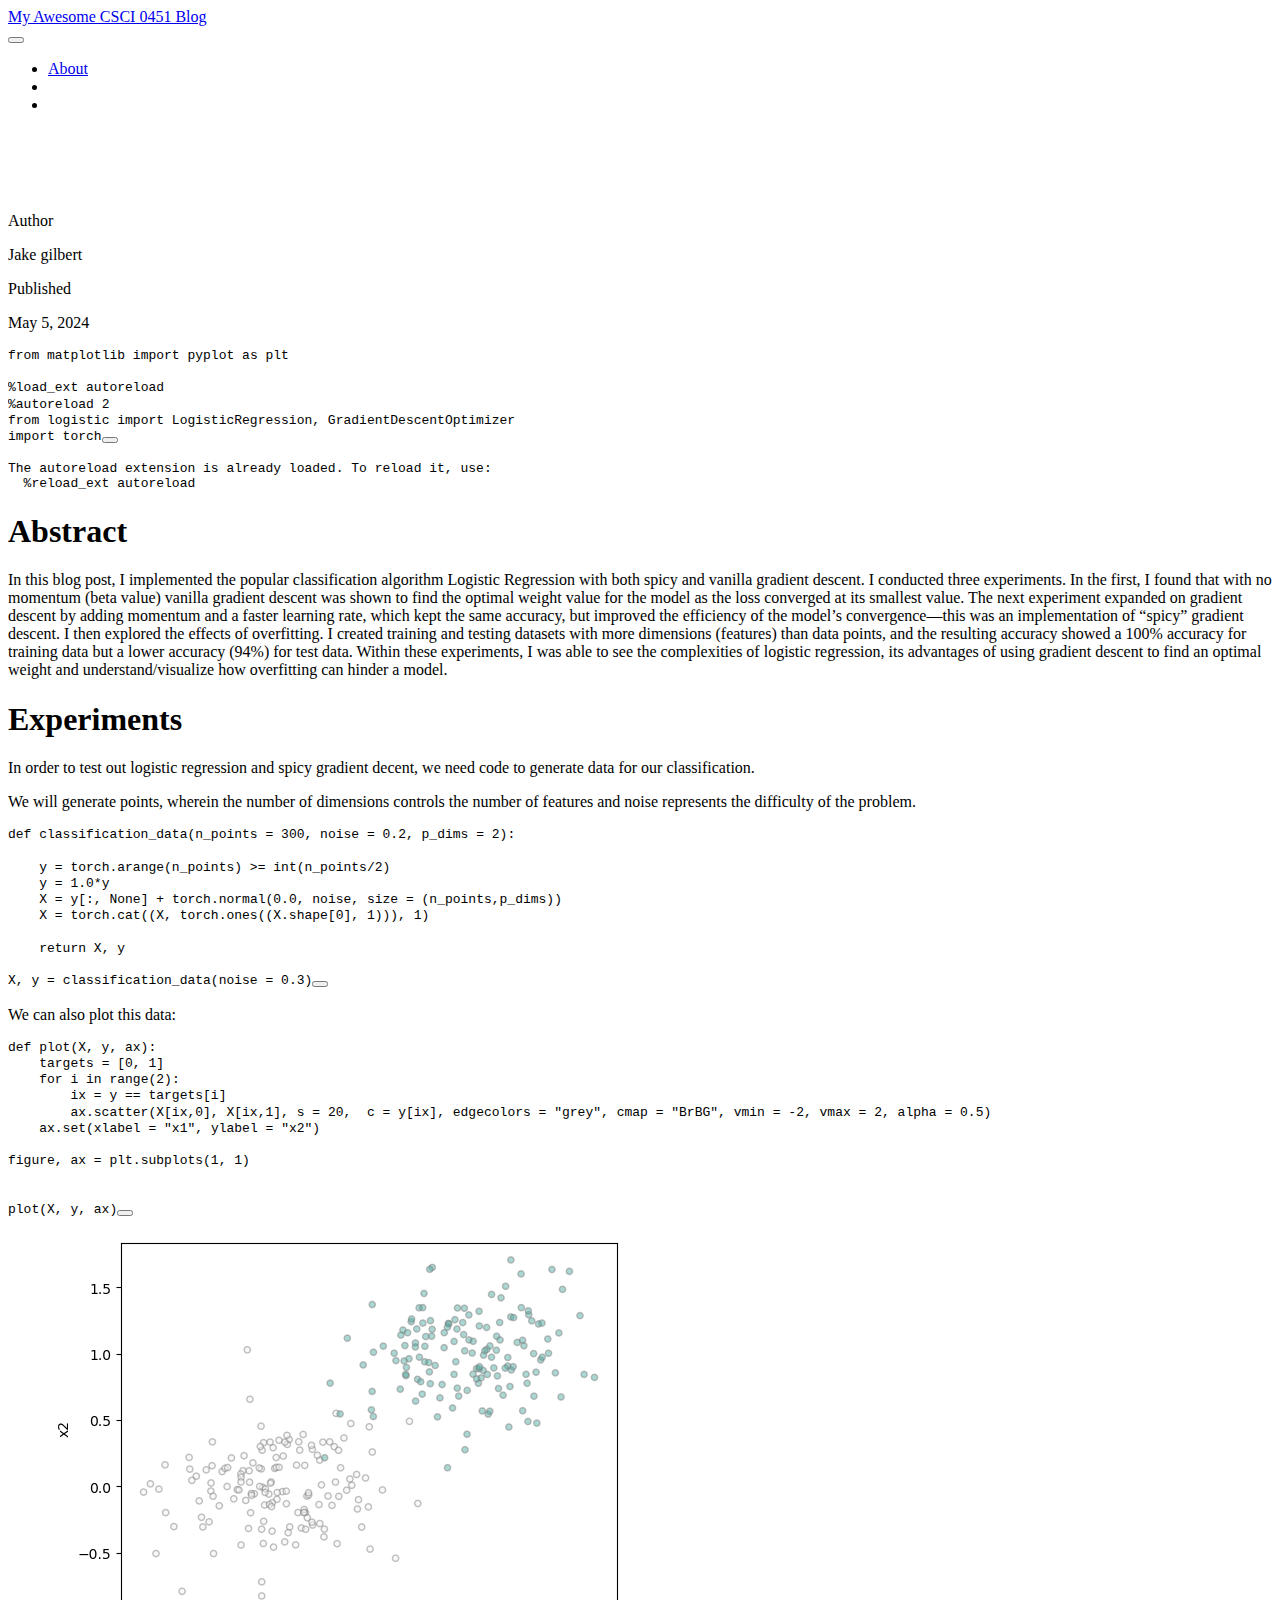
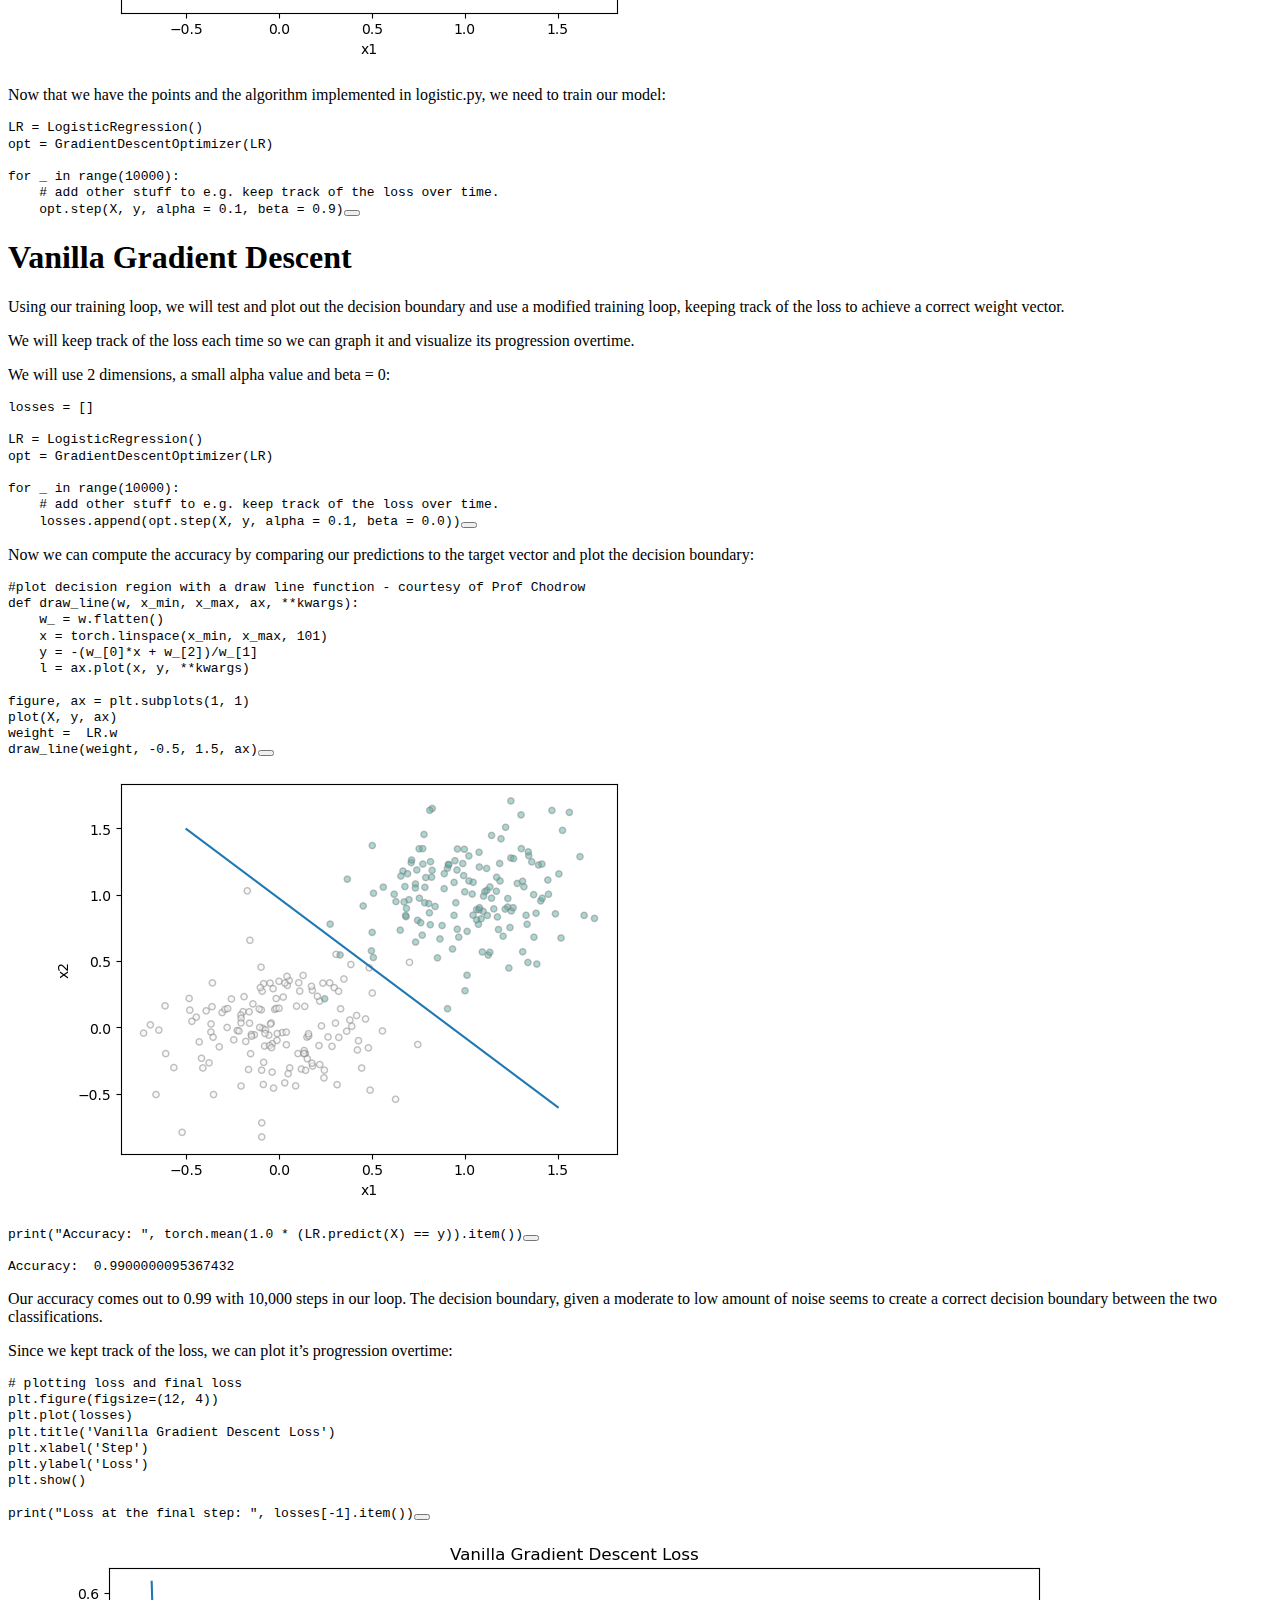
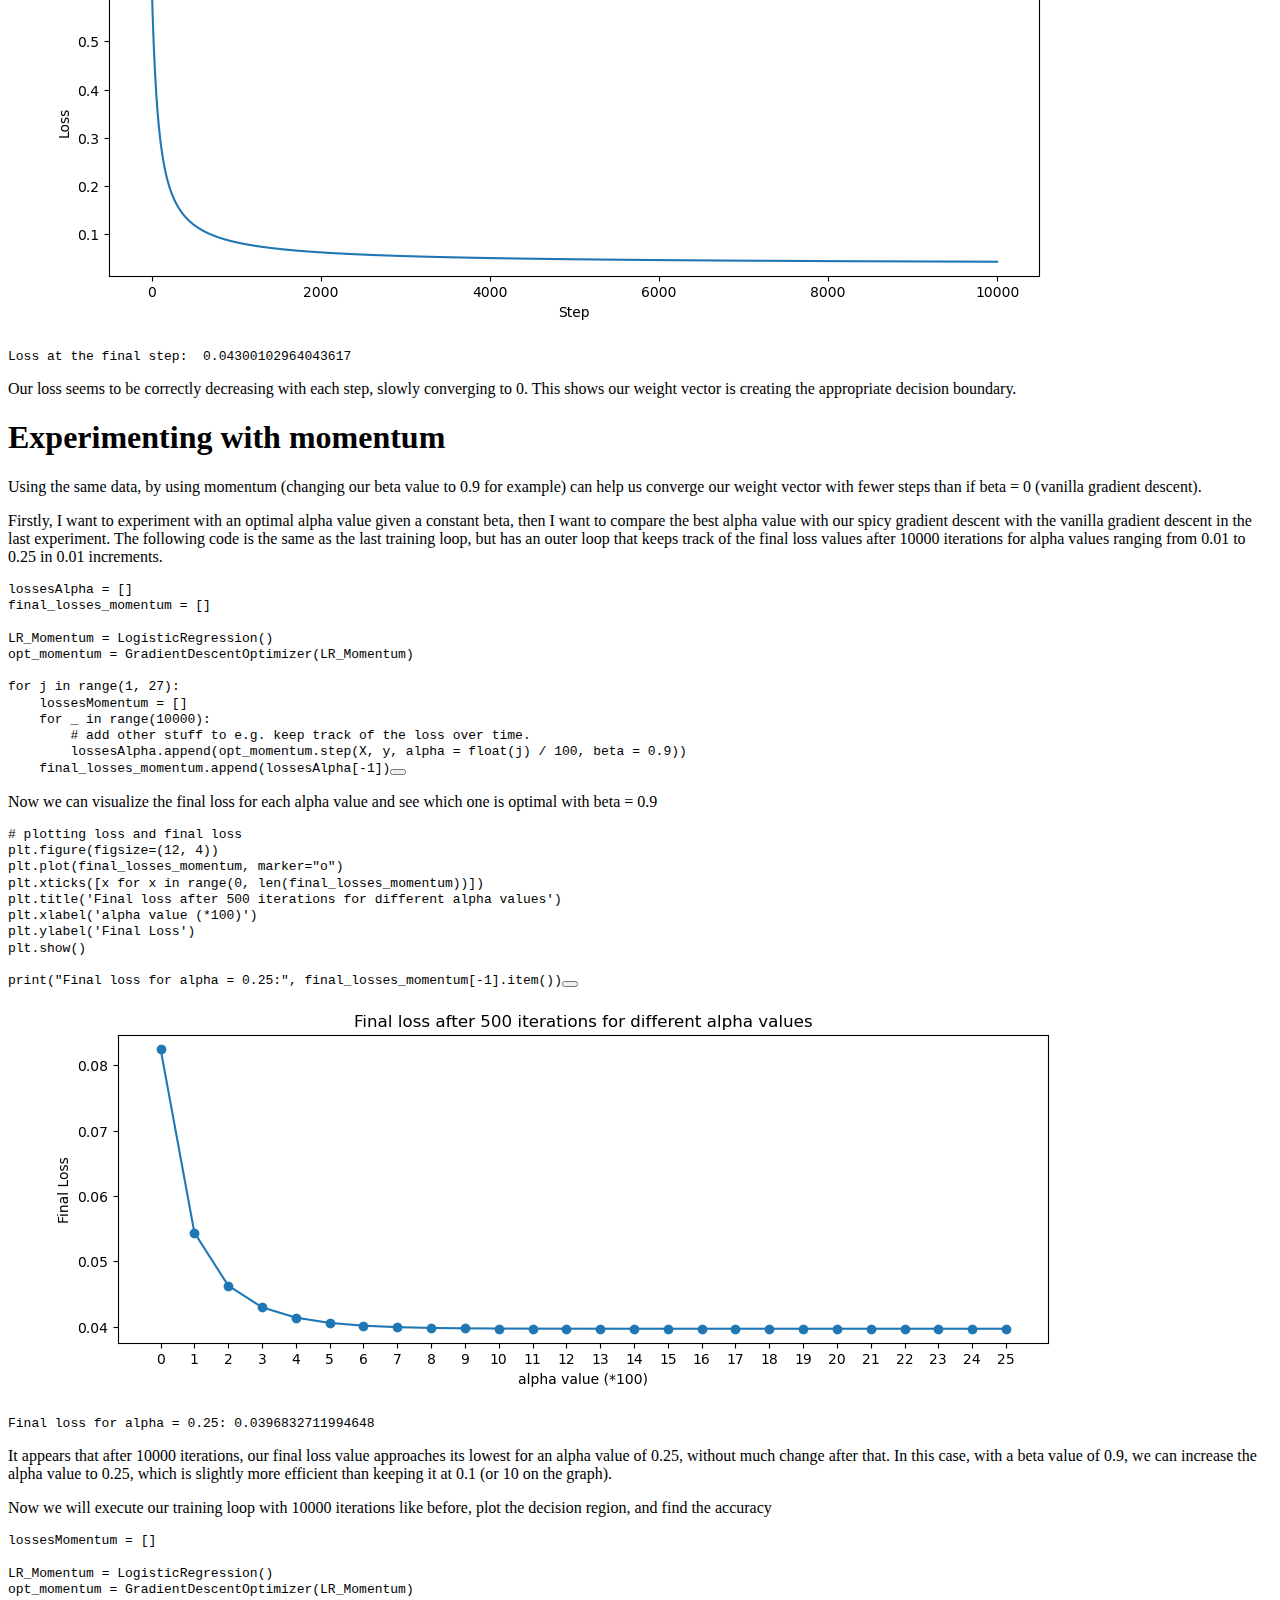
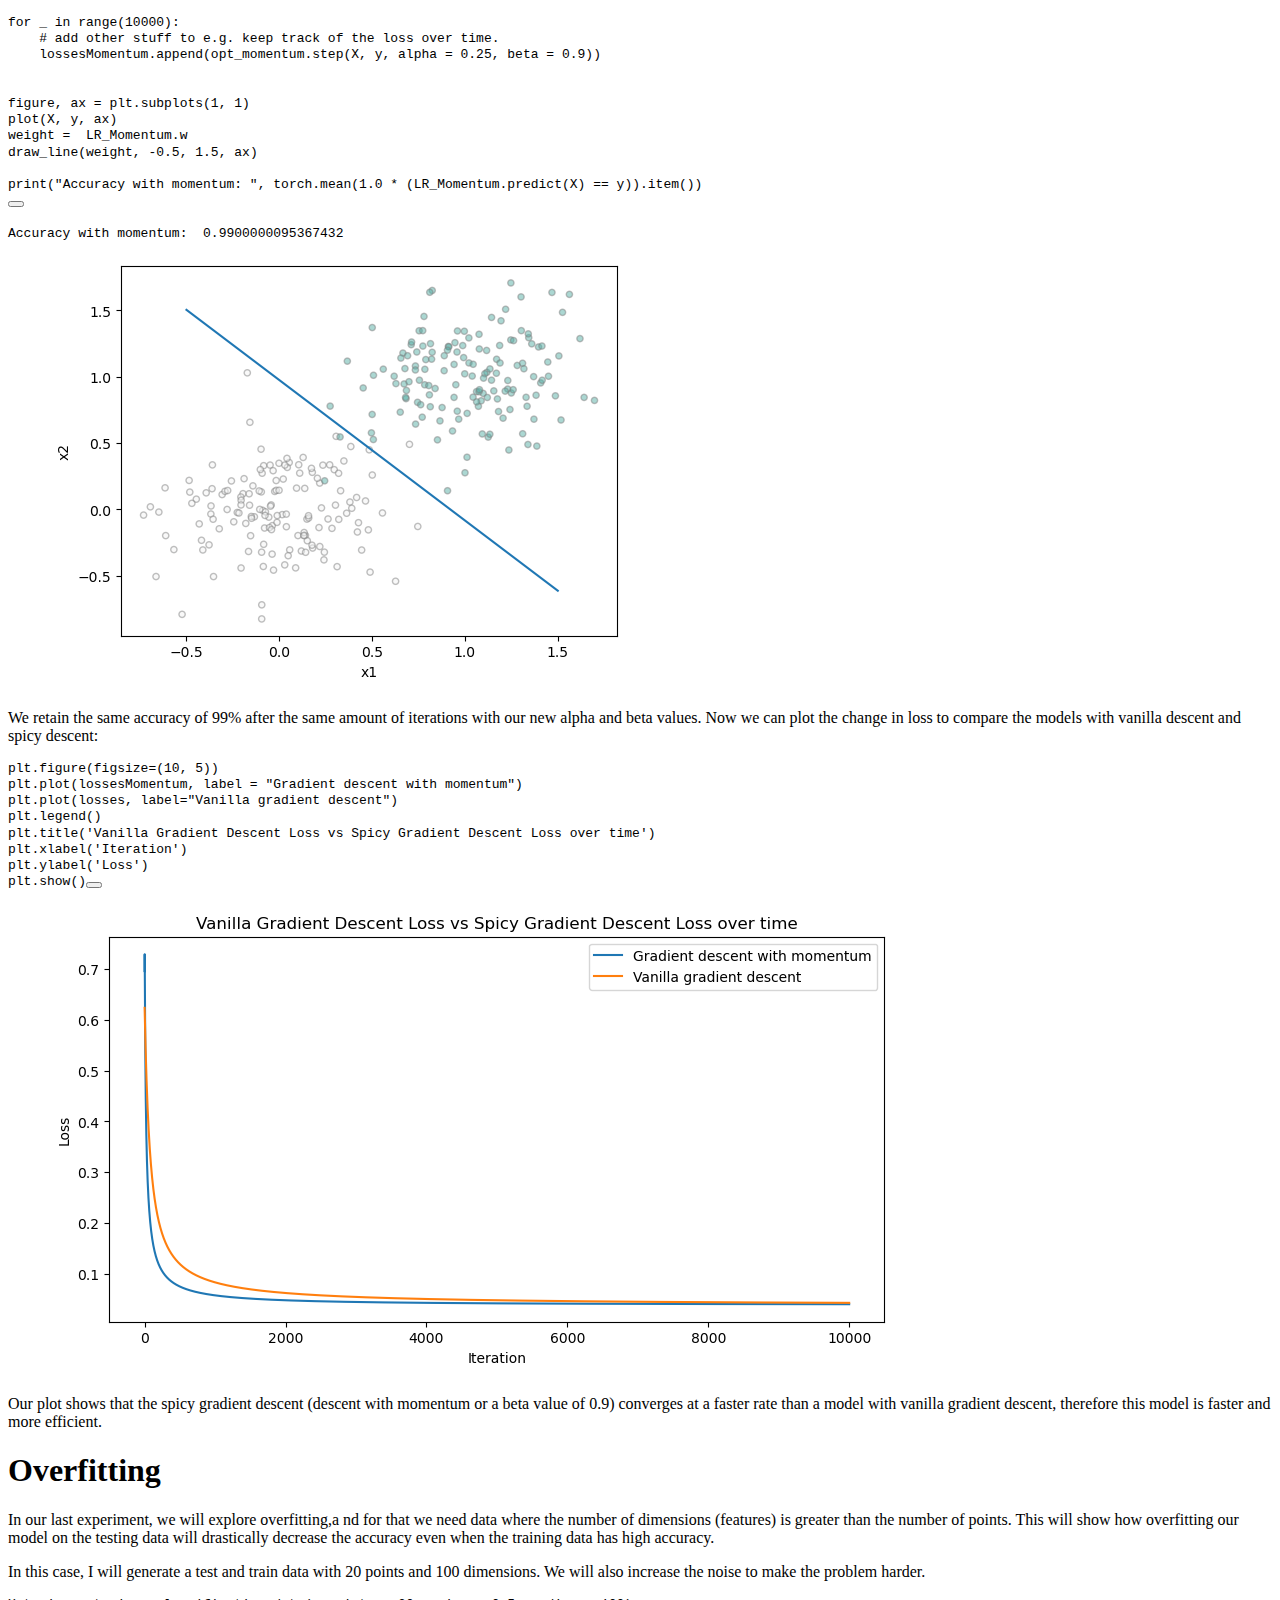
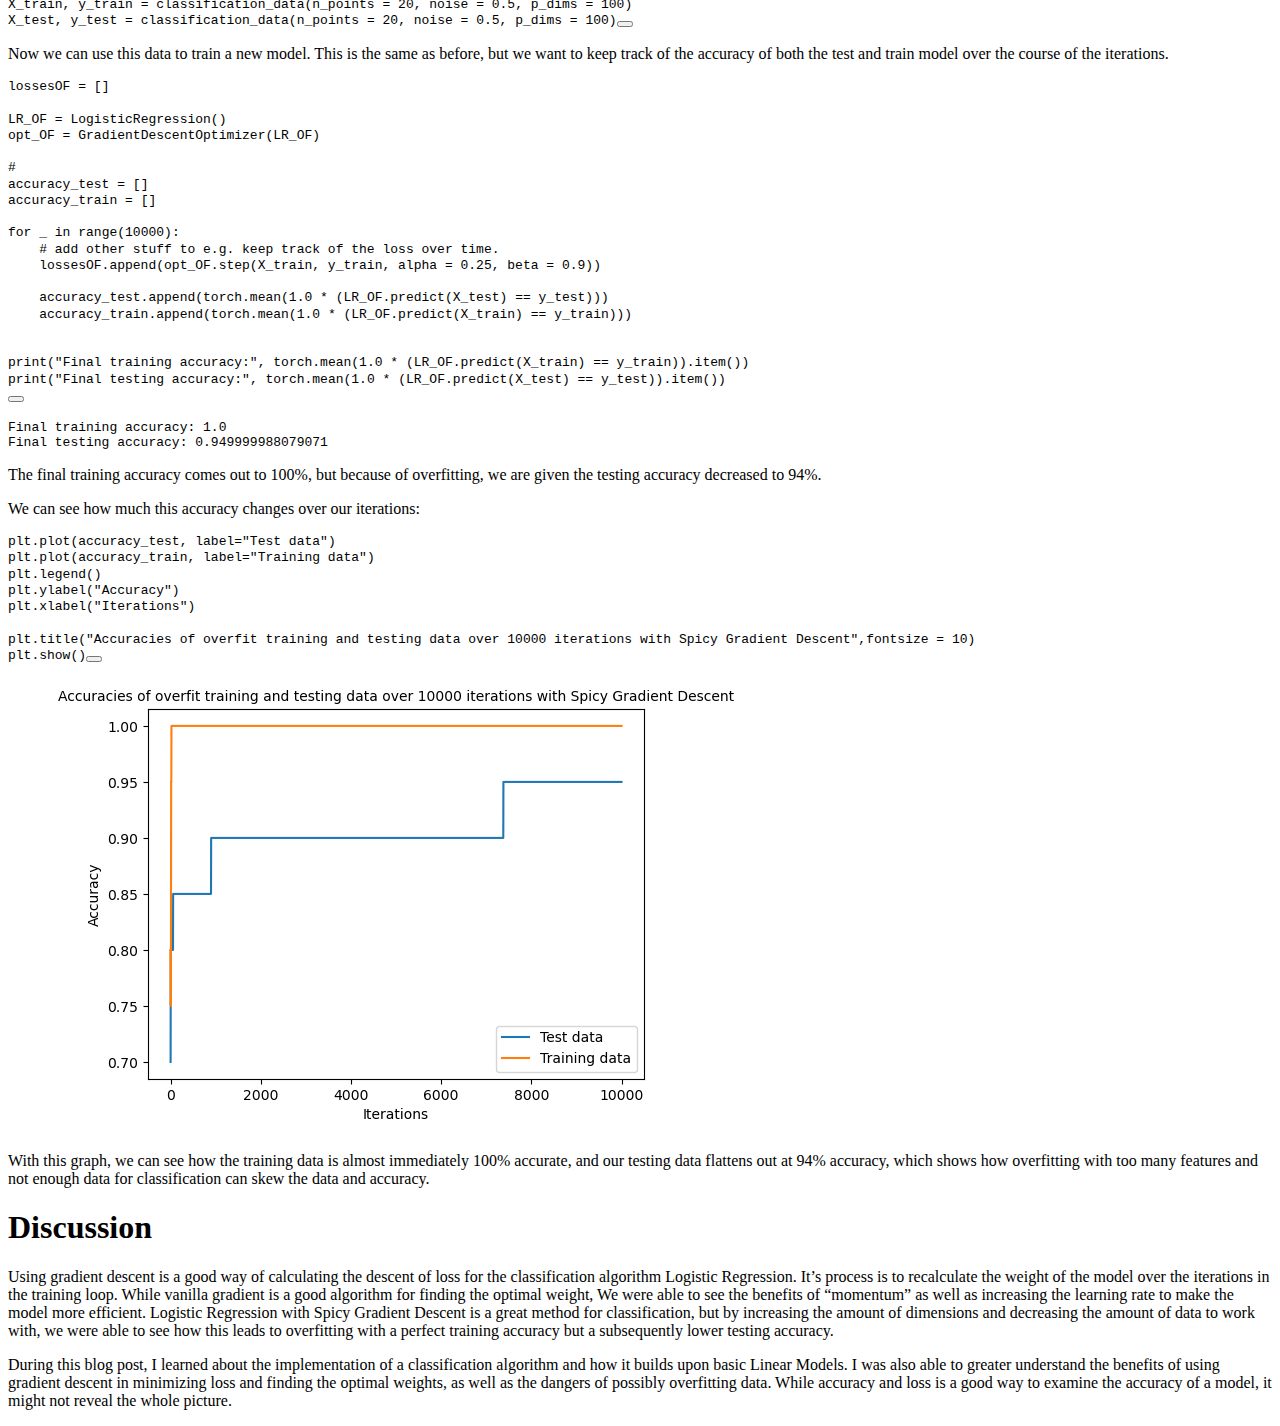
==== docs/posts/logistic-regression/index.html @ 34a38972 "logistic regression 1st submit" ====
<!DOCTYPE html>
<html xmlns="http://www.w3.org/1999/xhtml" lang="en" xml:lang="en"><head>

<meta charset="utf-8">
<meta name="generator" content="quarto-1.4.550">

<meta name="viewport" content="width=device-width, initial-scale=1.0, user-scalable=yes">

<meta name="author" content="Jake gilbert">
<meta name="dcterms.date" content="2024-05-05">
<meta name="description" content="Exploring the Logistic Regression algorithm and gradient descent">

<title>My Awesome CSCI 0451 Blog - Implementing Logistic Regression</title>
<style>
code{white-space: pre-wrap;}
span.smallcaps{font-variant: small-caps;}
div.columns{display: flex; gap: min(4vw, 1.5em);}
div.column{flex: auto; overflow-x: auto;}
div.hanging-indent{margin-left: 1.5em; text-indent: -1.5em;}
ul.task-list{list-style: none;}
ul.task-list li input[type="checkbox"] {
  width: 0.8em;
  margin: 0 0.8em 0.2em -1em; /* quarto-specific, see https://github.com/quarto-dev/quarto-cli/issues/4556 */ 
  vertical-align: middle;
}
/* CSS for syntax highlighting */
pre > code.sourceCode { white-space: pre; position: relative; }
pre > code.sourceCode > span { line-height: 1.25; }
pre > code.sourceCode > span:empty { height: 1.2em; }
.sourceCode { overflow: visible; }
code.sourceCode > span { color: inherit; text-decoration: inherit; }
div.sourceCode { margin: 1em 0; }
pre.sourceCode { margin: 0; }
@media screen {
div.sourceCode { overflow: auto; }
}
@media print {
pre > code.sourceCode { white-space: pre-wrap; }
pre > code.sourceCode > span { text-indent: -5em; padding-left: 5em; }
}
pre.numberSource code
  { counter-reset: source-line 0; }
pre.numberSource code > span
  { position: relative; left: -4em; counter-increment: source-line; }
pre.numberSource code > span > a:first-child::before
  { content: counter(source-line);
    position: relative; left: -1em; text-align: right; vertical-align: baseline;
    border: none; display: inline-block;
    -webkit-touch-callout: none; -webkit-user-select: none;
    -khtml-user-select: none; -moz-user-select: none;
    -ms-user-select: none; user-select: none;
    padding: 0 4px; width: 4em;
  }
pre.numberSource { margin-left: 3em;  padding-left: 4px; }
div.sourceCode
  {   }
@media screen {
pre > code.sourceCode > span > a:first-child::before { text-decoration: underline; }
}
</style>


<script src="../../site_libs/quarto-nav/quarto-nav.js"></script>
<script src="../../site_libs/quarto-nav/headroom.min.js"></script>
<script src="../../site_libs/clipboard/clipboard.min.js"></script>
<script src="../../site_libs/quarto-search/autocomplete.umd.js"></script>
<script src="../../site_libs/quarto-search/fuse.min.js"></script>
<script src="../../site_libs/quarto-search/quarto-search.js"></script>
<meta name="quarto:offset" content="../../">
<script src="../../site_libs/quarto-html/quarto.js"></script>
<script src="../../site_libs/quarto-html/popper.min.js"></script>
<script src="../../site_libs/quarto-html/tippy.umd.min.js"></script>
<script src="../../site_libs/quarto-html/anchor.min.js"></script>
<link href="../../site_libs/quarto-html/tippy.css" rel="stylesheet">
<link href="../../site_libs/quarto-html/quarto-syntax-highlighting.css" rel="stylesheet" id="quarto-text-highlighting-styles">
<script src="../../site_libs/bootstrap/bootstrap.min.js"></script>
<link href="../../site_libs/bootstrap/bootstrap-icons.css" rel="stylesheet">
<link href="../../site_libs/bootstrap/bootstrap.min.css" rel="stylesheet" id="quarto-bootstrap" data-mode="light">
<script id="quarto-search-options" type="application/json">{
  "location": "navbar",
  "copy-button": false,
  "collapse-after": 3,
  "panel-placement": "end",
  "type": "overlay",
  "limit": 50,
  "keyboard-shortcut": [
    "f",
    "/",
    "s"
  ],
  "show-item-context": false,
  "language": {
    "search-no-results-text": "No results",
    "search-matching-documents-text": "matching documents",
    "search-copy-link-title": "Copy link to search",
    "search-hide-matches-text": "Hide additional matches",
    "search-more-match-text": "more match in this document",
    "search-more-matches-text": "more matches in this document",
    "search-clear-button-title": "Clear",
    "search-text-placeholder": "",
    "search-detached-cancel-button-title": "Cancel",
    "search-submit-button-title": "Submit",
    "search-label": "Search"
  }
}</script>
<style>

      .quarto-title-block .quarto-title-banner h1,
      .quarto-title-block .quarto-title-banner h2,
      .quarto-title-block .quarto-title-banner h3,
      .quarto-title-block .quarto-title-banner h4,
      .quarto-title-block .quarto-title-banner h5,
      .quarto-title-block .quarto-title-banner h6
      {
        color: white;
      }

      .quarto-title-block .quarto-title-banner {
        color: white;
background-image: url(../../img/landscape.png);
background-size: cover;
      }
</style>


<link rel="stylesheet" href="../../styles.css">
</head>

<body class="nav-fixed fullcontent">

<div id="quarto-search-results"></div>
  <header id="quarto-header" class="headroom fixed-top quarto-banner">
    <nav class="navbar navbar-expand-lg " data-bs-theme="dark">
      <div class="navbar-container container-fluid">
      <div class="navbar-brand-container mx-auto">
    <a class="navbar-brand" href="../../index.html">
    <span class="navbar-title">My Awesome CSCI 0451 Blog</span>
    </a>
  </div>
            <div id="quarto-search" class="" title="Search"></div>
          <button class="navbar-toggler" type="button" data-bs-toggle="collapse" data-bs-target="#navbarCollapse" aria-controls="navbarCollapse" aria-expanded="false" aria-label="Toggle navigation" onclick="if (window.quartoToggleHeadroom) { window.quartoToggleHeadroom(); }">
  <span class="navbar-toggler-icon"></span>
</button>
          <div class="collapse navbar-collapse" id="navbarCollapse">
            <ul class="navbar-nav navbar-nav-scroll ms-auto">
  <li class="nav-item">
    <a class="nav-link" href="../../about.html"> 
<span class="menu-text">About</span></a>
  </li>  
  <li class="nav-item compact">
    <a class="nav-link" href="https://github.com/"> <i class="bi bi-github" role="img">
</i> 
<span class="menu-text"></span></a>
  </li>  
  <li class="nav-item compact">
    <a class="nav-link" href="https://twitter.com"> <i class="bi bi-twitter" role="img">
</i> 
<span class="menu-text"></span></a>
  </li>  
</ul>
          </div> <!-- /navcollapse -->
          <div class="quarto-navbar-tools">
</div>
      </div> <!-- /container-fluid -->
    </nav>
</header>
<!-- content -->
<header id="title-block-header" class="quarto-title-block default page-columns page-full">
  <div class="quarto-title-banner page-columns page-full">
    <div class="quarto-title column-body">
      <h1 class="title">Implementing Logistic Regression</h1>
                  <div>
        <div class="description">
          Exploring the Logistic Regression algorithm and gradient descent
        </div>
      </div>
                </div>
  </div>
    
  
  <div class="quarto-title-meta">

      <div>
      <div class="quarto-title-meta-heading">Author</div>
      <div class="quarto-title-meta-contents">
               <p>Jake gilbert </p>
            </div>
    </div>
      
      <div>
      <div class="quarto-title-meta-heading">Published</div>
      <div class="quarto-title-meta-contents">
        <p class="date">May 5, 2024</p>
      </div>
    </div>
    
      
    </div>
    
  
  </header><div id="quarto-content" class="quarto-container page-columns page-rows-contents page-layout-article page-navbar">
<!-- sidebar -->
<!-- margin-sidebar -->
    
<!-- main -->
<main class="content quarto-banner-title-block" id="quarto-document-content">





<div id="cell-1" class="cell" data-execution_count="56">
<div class="sourceCode cell-code" id="cb1"><pre class="sourceCode python code-with-copy"><code class="sourceCode python"><span id="cb1-1"><a href="#cb1-1" aria-hidden="true" tabindex="-1"></a><span class="im">from</span> matplotlib <span class="im">import</span> pyplot <span class="im">as</span> plt</span>
<span id="cb1-2"><a href="#cb1-2" aria-hidden="true" tabindex="-1"></a></span>
<span id="cb1-3"><a href="#cb1-3" aria-hidden="true" tabindex="-1"></a><span class="op">%</span>load_ext autoreload</span>
<span id="cb1-4"><a href="#cb1-4" aria-hidden="true" tabindex="-1"></a><span class="op">%</span>autoreload <span class="dv">2</span></span>
<span id="cb1-5"><a href="#cb1-5" aria-hidden="true" tabindex="-1"></a><span class="im">from</span> logistic <span class="im">import</span> LogisticRegression, GradientDescentOptimizer</span>
<span id="cb1-6"><a href="#cb1-6" aria-hidden="true" tabindex="-1"></a><span class="im">import</span> torch</span></code><button title="Copy to Clipboard" class="code-copy-button"><i class="bi"></i></button></pre></div>
<div class="cell-output cell-output-stdout">
<pre><code>The autoreload extension is already loaded. To reload it, use:
  %reload_ext autoreload</code></pre>
</div>
</div>
<section id="abstract" class="level1">
<h1>Abstract</h1>
<p>In this blog post, I implemented the popular classification algorithm Logistic Regression with both spicy and vanilla gradient descent. I conducted three experiments. In the first, I found that with no momentum (beta value) vanilla gradient descent was shown to find the optimal weight value for the model as the loss converged at its smallest value. The next experiment expanded on gradient descent by adding momentum and a faster learning rate, which kept the same accuracy, but improved the efficiency of the model’s convergence—this was an implementation of “spicy” gradient descent. I then explored the effects of overfitting. I created training and testing datasets with more dimensions (features) than data points, and the resulting accuracy showed a 100% accuracy for training data but a lower accuracy (94%) for test data. Within these experiments, I was able to see the complexities of logistic regression, its advantages of using gradient descent to find an optimal weight and understand/visualize how overfitting can hinder a model.</p>
</section>
<section id="experiments" class="level1">
<h1>Experiments</h1>
<p>In order to test out logistic regression and spicy gradient decent, we need code to generate data for our classification.</p>
<p>We will generate points, wherein the number of dimensions controls the number of features and noise represents the difficulty of the problem.</p>
<div id="cell-4" class="cell" data-execution_count="57">
<div class="sourceCode cell-code" id="cb3"><pre class="sourceCode python code-with-copy"><code class="sourceCode python"><span id="cb3-1"><a href="#cb3-1" aria-hidden="true" tabindex="-1"></a><span class="kw">def</span> classification_data(n_points <span class="op">=</span> <span class="dv">300</span>, noise <span class="op">=</span> <span class="fl">0.2</span>, p_dims <span class="op">=</span> <span class="dv">2</span>):</span>
<span id="cb3-2"><a href="#cb3-2" aria-hidden="true" tabindex="-1"></a>    </span>
<span id="cb3-3"><a href="#cb3-3" aria-hidden="true" tabindex="-1"></a>    y <span class="op">=</span> torch.arange(n_points) <span class="op">&gt;=</span> <span class="bu">int</span>(n_points<span class="op">/</span><span class="dv">2</span>)</span>
<span id="cb3-4"><a href="#cb3-4" aria-hidden="true" tabindex="-1"></a>    y <span class="op">=</span> <span class="fl">1.0</span><span class="op">*</span>y</span>
<span id="cb3-5"><a href="#cb3-5" aria-hidden="true" tabindex="-1"></a>    X <span class="op">=</span> y[:, <span class="va">None</span>] <span class="op">+</span> torch.normal(<span class="fl">0.0</span>, noise, size <span class="op">=</span> (n_points,p_dims))</span>
<span id="cb3-6"><a href="#cb3-6" aria-hidden="true" tabindex="-1"></a>    X <span class="op">=</span> torch.cat((X, torch.ones((X.shape[<span class="dv">0</span>], <span class="dv">1</span>))), <span class="dv">1</span>)</span>
<span id="cb3-7"><a href="#cb3-7" aria-hidden="true" tabindex="-1"></a>    </span>
<span id="cb3-8"><a href="#cb3-8" aria-hidden="true" tabindex="-1"></a>    <span class="cf">return</span> X, y</span>
<span id="cb3-9"><a href="#cb3-9" aria-hidden="true" tabindex="-1"></a></span>
<span id="cb3-10"><a href="#cb3-10" aria-hidden="true" tabindex="-1"></a>X, y <span class="op">=</span> classification_data(noise <span class="op">=</span> <span class="fl">0.3</span>)</span></code><button title="Copy to Clipboard" class="code-copy-button"><i class="bi"></i></button></pre></div>
</div>
<p>We can also plot this data:</p>
<div id="cell-6" class="cell" data-execution_count="58">
<div class="sourceCode cell-code" id="cb4"><pre class="sourceCode python code-with-copy"><code class="sourceCode python"><span id="cb4-1"><a href="#cb4-1" aria-hidden="true" tabindex="-1"></a><span class="kw">def</span> plot(X, y, ax):</span>
<span id="cb4-2"><a href="#cb4-2" aria-hidden="true" tabindex="-1"></a>    targets <span class="op">=</span> [<span class="dv">0</span>, <span class="dv">1</span>]</span>
<span id="cb4-3"><a href="#cb4-3" aria-hidden="true" tabindex="-1"></a>    <span class="cf">for</span> i <span class="kw">in</span> <span class="bu">range</span>(<span class="dv">2</span>):</span>
<span id="cb4-4"><a href="#cb4-4" aria-hidden="true" tabindex="-1"></a>        ix <span class="op">=</span> y <span class="op">==</span> targets[i]</span>
<span id="cb4-5"><a href="#cb4-5" aria-hidden="true" tabindex="-1"></a>        ax.scatter(X[ix,<span class="dv">0</span>], X[ix,<span class="dv">1</span>], s <span class="op">=</span> <span class="dv">20</span>,  c <span class="op">=</span> y[ix], edgecolors <span class="op">=</span> <span class="st">"grey"</span>, cmap <span class="op">=</span> <span class="st">"BrBG"</span>, vmin <span class="op">=</span> <span class="op">-</span><span class="dv">2</span>, vmax <span class="op">=</span> <span class="dv">2</span>, alpha <span class="op">=</span> <span class="fl">0.5</span>)</span>
<span id="cb4-6"><a href="#cb4-6" aria-hidden="true" tabindex="-1"></a>    ax.<span class="bu">set</span>(xlabel <span class="op">=</span> <span class="st">"x1"</span>, ylabel <span class="op">=</span> <span class="st">"x2"</span>)</span>
<span id="cb4-7"><a href="#cb4-7" aria-hidden="true" tabindex="-1"></a></span>
<span id="cb4-8"><a href="#cb4-8" aria-hidden="true" tabindex="-1"></a>figure, ax <span class="op">=</span> plt.subplots(<span class="dv">1</span>, <span class="dv">1</span>)</span>
<span id="cb4-9"><a href="#cb4-9" aria-hidden="true" tabindex="-1"></a></span>
<span id="cb4-10"><a href="#cb4-10" aria-hidden="true" tabindex="-1"></a></span>
<span id="cb4-11"><a href="#cb4-11" aria-hidden="true" tabindex="-1"></a>plot(X, y, ax)</span></code><button title="Copy to Clipboard" class="code-copy-button"><i class="bi"></i></button></pre></div>
<div class="cell-output cell-output-display">
<div>
<figure class="figure">
<p><img src="index_files/figure-html/cell-4-output-1.png" class="img-fluid figure-img"></p>
</figure>
</div>
</div>
</div>
<p>Now that we have the points and the algorithm implemented in logistic.py, we need to train our model:</p>
<div id="cell-8" class="cell" data-execution_count="59">
<div class="sourceCode cell-code" id="cb5"><pre class="sourceCode python code-with-copy"><code class="sourceCode python"><span id="cb5-1"><a href="#cb5-1" aria-hidden="true" tabindex="-1"></a>LR <span class="op">=</span> LogisticRegression() </span>
<span id="cb5-2"><a href="#cb5-2" aria-hidden="true" tabindex="-1"></a>opt <span class="op">=</span> GradientDescentOptimizer(LR)</span>
<span id="cb5-3"><a href="#cb5-3" aria-hidden="true" tabindex="-1"></a></span>
<span id="cb5-4"><a href="#cb5-4" aria-hidden="true" tabindex="-1"></a><span class="cf">for</span> _ <span class="kw">in</span> <span class="bu">range</span>(<span class="dv">10000</span>):</span>
<span id="cb5-5"><a href="#cb5-5" aria-hidden="true" tabindex="-1"></a>    <span class="co"># add other stuff to e.g. keep track of the loss over time. </span></span>
<span id="cb5-6"><a href="#cb5-6" aria-hidden="true" tabindex="-1"></a>    opt.step(X, y, alpha <span class="op">=</span> <span class="fl">0.1</span>, beta <span class="op">=</span> <span class="fl">0.9</span>)</span></code><button title="Copy to Clipboard" class="code-copy-button"><i class="bi"></i></button></pre></div>
</div>
</section>
<section id="vanilla-gradient-descent" class="level1">
<h1>Vanilla Gradient Descent</h1>
<p>Using our training loop, we will test and plot out the decision boundary and use a modified training loop, keeping track of the loss to achieve a correct weight vector.</p>
<p>We will keep track of the loss each time so we can graph it and visualize its progression overtime.</p>
<p>We will use 2 dimensions, a small alpha value and beta = 0:</p>
<div id="cell-10" class="cell" data-execution_count="60">
<div class="sourceCode cell-code" id="cb6"><pre class="sourceCode python code-with-copy"><code class="sourceCode python"><span id="cb6-1"><a href="#cb6-1" aria-hidden="true" tabindex="-1"></a>losses <span class="op">=</span> []</span>
<span id="cb6-2"><a href="#cb6-2" aria-hidden="true" tabindex="-1"></a></span>
<span id="cb6-3"><a href="#cb6-3" aria-hidden="true" tabindex="-1"></a>LR <span class="op">=</span> LogisticRegression() </span>
<span id="cb6-4"><a href="#cb6-4" aria-hidden="true" tabindex="-1"></a>opt <span class="op">=</span> GradientDescentOptimizer(LR)</span>
<span id="cb6-5"><a href="#cb6-5" aria-hidden="true" tabindex="-1"></a></span>
<span id="cb6-6"><a href="#cb6-6" aria-hidden="true" tabindex="-1"></a><span class="cf">for</span> _ <span class="kw">in</span> <span class="bu">range</span>(<span class="dv">10000</span>):</span>
<span id="cb6-7"><a href="#cb6-7" aria-hidden="true" tabindex="-1"></a>    <span class="co"># add other stuff to e.g. keep track of the loss over time. </span></span>
<span id="cb6-8"><a href="#cb6-8" aria-hidden="true" tabindex="-1"></a>    losses.append(opt.step(X, y, alpha <span class="op">=</span> <span class="fl">0.1</span>, beta <span class="op">=</span> <span class="fl">0.0</span>))</span></code><button title="Copy to Clipboard" class="code-copy-button"><i class="bi"></i></button></pre></div>
</div>
<p>Now we can compute the accuracy by comparing our predictions to the target vector and plot the decision boundary:</p>
<div id="cell-12" class="cell" data-execution_count="61">
<div class="sourceCode cell-code" id="cb7"><pre class="sourceCode python code-with-copy"><code class="sourceCode python"><span id="cb7-1"><a href="#cb7-1" aria-hidden="true" tabindex="-1"></a><span class="co">#plot decision region with a draw line function - courtesy of Prof Chodrow</span></span>
<span id="cb7-2"><a href="#cb7-2" aria-hidden="true" tabindex="-1"></a><span class="kw">def</span> draw_line(w, x_min, x_max, ax, <span class="op">**</span>kwargs):</span>
<span id="cb7-3"><a href="#cb7-3" aria-hidden="true" tabindex="-1"></a>    w_ <span class="op">=</span> w.flatten()</span>
<span id="cb7-4"><a href="#cb7-4" aria-hidden="true" tabindex="-1"></a>    x <span class="op">=</span> torch.linspace(x_min, x_max, <span class="dv">101</span>)</span>
<span id="cb7-5"><a href="#cb7-5" aria-hidden="true" tabindex="-1"></a>    y <span class="op">=</span> <span class="op">-</span>(w_[<span class="dv">0</span>]<span class="op">*</span>x <span class="op">+</span> w_[<span class="dv">2</span>])<span class="op">/</span>w_[<span class="dv">1</span>]</span>
<span id="cb7-6"><a href="#cb7-6" aria-hidden="true" tabindex="-1"></a>    l <span class="op">=</span> ax.plot(x, y, <span class="op">**</span>kwargs)</span>
<span id="cb7-7"><a href="#cb7-7" aria-hidden="true" tabindex="-1"></a></span>
<span id="cb7-8"><a href="#cb7-8" aria-hidden="true" tabindex="-1"></a>figure, ax <span class="op">=</span> plt.subplots(<span class="dv">1</span>, <span class="dv">1</span>)</span>
<span id="cb7-9"><a href="#cb7-9" aria-hidden="true" tabindex="-1"></a>plot(X, y, ax)</span>
<span id="cb7-10"><a href="#cb7-10" aria-hidden="true" tabindex="-1"></a>weight <span class="op">=</span>  LR.w</span>
<span id="cb7-11"><a href="#cb7-11" aria-hidden="true" tabindex="-1"></a>draw_line(weight, <span class="op">-</span><span class="fl">0.5</span>, <span class="fl">1.5</span>, ax)</span></code><button title="Copy to Clipboard" class="code-copy-button"><i class="bi"></i></button></pre></div>
<div class="cell-output cell-output-display">
<div>
<figure class="figure">
<p><img src="index_files/figure-html/cell-7-output-1.png" class="img-fluid figure-img"></p>
</figure>
</div>
</div>
</div>
<div id="cell-13" class="cell" data-execution_count="62">
<div class="sourceCode cell-code" id="cb8"><pre class="sourceCode python code-with-copy"><code class="sourceCode python"><span id="cb8-1"><a href="#cb8-1" aria-hidden="true" tabindex="-1"></a><span class="bu">print</span>(<span class="st">"Accuracy: "</span>, torch.mean(<span class="fl">1.0</span> <span class="op">*</span> (LR.predict(X) <span class="op">==</span> y)).item())</span></code><button title="Copy to Clipboard" class="code-copy-button"><i class="bi"></i></button></pre></div>
<div class="cell-output cell-output-stdout">
<pre><code>Accuracy:  0.9900000095367432</code></pre>
</div>
</div>
<p>Our accuracy comes out to 0.99 with 10,000 steps in our loop. The decision boundary, given a moderate to low amount of noise seems to create a correct decision boundary between the two classifications.</p>
<p>Since we kept track of the loss, we can plot it’s progression overtime:</p>
<div id="cell-15" class="cell" data-execution_count="63">
<div class="sourceCode cell-code" id="cb10"><pre class="sourceCode python code-with-copy"><code class="sourceCode python"><span id="cb10-1"><a href="#cb10-1" aria-hidden="true" tabindex="-1"></a><span class="co"># plotting loss and final loss</span></span>
<span id="cb10-2"><a href="#cb10-2" aria-hidden="true" tabindex="-1"></a>plt.figure(figsize<span class="op">=</span>(<span class="dv">12</span>, <span class="dv">4</span>))</span>
<span id="cb10-3"><a href="#cb10-3" aria-hidden="true" tabindex="-1"></a>plt.plot(losses)</span>
<span id="cb10-4"><a href="#cb10-4" aria-hidden="true" tabindex="-1"></a>plt.title(<span class="st">'Vanilla Gradient Descent Loss'</span>)</span>
<span id="cb10-5"><a href="#cb10-5" aria-hidden="true" tabindex="-1"></a>plt.xlabel(<span class="st">'Step'</span>)</span>
<span id="cb10-6"><a href="#cb10-6" aria-hidden="true" tabindex="-1"></a>plt.ylabel(<span class="st">'Loss'</span>)</span>
<span id="cb10-7"><a href="#cb10-7" aria-hidden="true" tabindex="-1"></a>plt.show()</span>
<span id="cb10-8"><a href="#cb10-8" aria-hidden="true" tabindex="-1"></a></span>
<span id="cb10-9"><a href="#cb10-9" aria-hidden="true" tabindex="-1"></a><span class="bu">print</span>(<span class="st">"Loss at the final step: "</span>, losses[<span class="op">-</span><span class="dv">1</span>].item())</span></code><button title="Copy to Clipboard" class="code-copy-button"><i class="bi"></i></button></pre></div>
<div class="cell-output cell-output-display">
<div>
<figure class="figure">
<p><img src="index_files/figure-html/cell-9-output-1.png" class="img-fluid figure-img"></p>
</figure>
</div>
</div>
<div class="cell-output cell-output-stdout">
<pre><code>Loss at the final step:  0.04300102964043617</code></pre>
</div>
</div>
<p>Our loss seems to be correctly decreasing with each step, slowly converging to 0. This shows our weight vector is creating the appropriate decision boundary.</p>
</section>
<section id="experimenting-with-momentum" class="level1">
<h1>Experimenting with momentum</h1>
<p>Using the same data, by using momentum (changing our beta value to 0.9 for example) can help us converge our weight vector with fewer steps than if beta = 0 (vanilla gradient descent).</p>
<p>Firstly, I want to experiment with an optimal alpha value given a constant beta, then I want to compare the best alpha value with our spicy gradient descent with the vanilla gradient descent in the last experiment. The following code is the same as the last training loop, but has an outer loop that keeps track of the final loss values after 10000 iterations for alpha values ranging from 0.01 to 0.25 in 0.01 increments.</p>
<div id="cell-18" class="cell" data-execution_count="71">
<div class="sourceCode cell-code" id="cb12"><pre class="sourceCode python code-with-copy"><code class="sourceCode python"><span id="cb12-1"><a href="#cb12-1" aria-hidden="true" tabindex="-1"></a>lossesAlpha <span class="op">=</span> []</span>
<span id="cb12-2"><a href="#cb12-2" aria-hidden="true" tabindex="-1"></a>final_losses_momentum <span class="op">=</span> []</span>
<span id="cb12-3"><a href="#cb12-3" aria-hidden="true" tabindex="-1"></a></span>
<span id="cb12-4"><a href="#cb12-4" aria-hidden="true" tabindex="-1"></a>LR_Momentum <span class="op">=</span> LogisticRegression() </span>
<span id="cb12-5"><a href="#cb12-5" aria-hidden="true" tabindex="-1"></a>opt_momentum <span class="op">=</span> GradientDescentOptimizer(LR_Momentum)</span>
<span id="cb12-6"><a href="#cb12-6" aria-hidden="true" tabindex="-1"></a></span>
<span id="cb12-7"><a href="#cb12-7" aria-hidden="true" tabindex="-1"></a><span class="cf">for</span> j <span class="kw">in</span> <span class="bu">range</span>(<span class="dv">1</span>, <span class="dv">27</span>):</span>
<span id="cb12-8"><a href="#cb12-8" aria-hidden="true" tabindex="-1"></a>    lossesMomentum <span class="op">=</span> []</span>
<span id="cb12-9"><a href="#cb12-9" aria-hidden="true" tabindex="-1"></a>    <span class="cf">for</span> _ <span class="kw">in</span> <span class="bu">range</span>(<span class="dv">10000</span>):</span>
<span id="cb12-10"><a href="#cb12-10" aria-hidden="true" tabindex="-1"></a>        <span class="co"># add other stuff to e.g. keep track of the loss over time. </span></span>
<span id="cb12-11"><a href="#cb12-11" aria-hidden="true" tabindex="-1"></a>        lossesAlpha.append(opt_momentum.step(X, y, alpha <span class="op">=</span> <span class="bu">float</span>(j) <span class="op">/</span> <span class="dv">100</span>, beta <span class="op">=</span> <span class="fl">0.9</span>))</span>
<span id="cb12-12"><a href="#cb12-12" aria-hidden="true" tabindex="-1"></a>    final_losses_momentum.append(lossesAlpha[<span class="op">-</span><span class="dv">1</span>])</span></code><button title="Copy to Clipboard" class="code-copy-button"><i class="bi"></i></button></pre></div>
</div>
<p>Now we can visualize the final loss for each alpha value and see which one is optimal with beta = 0.9</p>
<div id="cell-20" class="cell" data-execution_count="72">
<div class="sourceCode cell-code" id="cb13"><pre class="sourceCode python code-with-copy"><code class="sourceCode python"><span id="cb13-1"><a href="#cb13-1" aria-hidden="true" tabindex="-1"></a><span class="co"># plotting loss and final loss</span></span>
<span id="cb13-2"><a href="#cb13-2" aria-hidden="true" tabindex="-1"></a>plt.figure(figsize<span class="op">=</span>(<span class="dv">12</span>, <span class="dv">4</span>))</span>
<span id="cb13-3"><a href="#cb13-3" aria-hidden="true" tabindex="-1"></a>plt.plot(final_losses_momentum, marker<span class="op">=</span><span class="st">"o"</span>)</span>
<span id="cb13-4"><a href="#cb13-4" aria-hidden="true" tabindex="-1"></a>plt.xticks([x <span class="cf">for</span> x <span class="kw">in</span> <span class="bu">range</span>(<span class="dv">0</span>, <span class="bu">len</span>(final_losses_momentum))])</span>
<span id="cb13-5"><a href="#cb13-5" aria-hidden="true" tabindex="-1"></a>plt.title(<span class="st">'Final loss after 500 iterations for different alpha values'</span>)</span>
<span id="cb13-6"><a href="#cb13-6" aria-hidden="true" tabindex="-1"></a>plt.xlabel(<span class="st">'alpha value (*100)'</span>)</span>
<span id="cb13-7"><a href="#cb13-7" aria-hidden="true" tabindex="-1"></a>plt.ylabel(<span class="st">'Final Loss'</span>)</span>
<span id="cb13-8"><a href="#cb13-8" aria-hidden="true" tabindex="-1"></a>plt.show()</span>
<span id="cb13-9"><a href="#cb13-9" aria-hidden="true" tabindex="-1"></a></span>
<span id="cb13-10"><a href="#cb13-10" aria-hidden="true" tabindex="-1"></a><span class="bu">print</span>(<span class="st">"Final loss for alpha = 0.25:"</span>, final_losses_momentum[<span class="op">-</span><span class="dv">1</span>].item())</span></code><button title="Copy to Clipboard" class="code-copy-button"><i class="bi"></i></button></pre></div>
<div class="cell-output cell-output-display">
<div>
<figure class="figure">
<p><img src="index_files/figure-html/cell-11-output-1.png" class="img-fluid figure-img"></p>
</figure>
</div>
</div>
<div class="cell-output cell-output-stdout">
<pre><code>Final loss for alpha = 0.25: 0.0396832711994648</code></pre>
</div>
</div>
<p>It appears that after 10000 iterations, our final loss value approaches its lowest for an alpha value of 0.25, without much change after that. In this case, with a beta value of 0.9, we can increase the alpha value to 0.25, which is slightly more efficient than keeping it at 0.1 (or 10 on the graph).</p>
<p>Now we will execute our training loop with 10000 iterations like before, plot the decision region, and find the accuracy</p>
<div id="cell-22" class="cell" data-execution_count="73">
<div class="sourceCode cell-code" id="cb15"><pre class="sourceCode python code-with-copy"><code class="sourceCode python"><span id="cb15-1"><a href="#cb15-1" aria-hidden="true" tabindex="-1"></a>lossesMomentum <span class="op">=</span> []</span>
<span id="cb15-2"><a href="#cb15-2" aria-hidden="true" tabindex="-1"></a></span>
<span id="cb15-3"><a href="#cb15-3" aria-hidden="true" tabindex="-1"></a>LR_Momentum <span class="op">=</span> LogisticRegression() </span>
<span id="cb15-4"><a href="#cb15-4" aria-hidden="true" tabindex="-1"></a>opt_momentum <span class="op">=</span> GradientDescentOptimizer(LR_Momentum)</span>
<span id="cb15-5"><a href="#cb15-5" aria-hidden="true" tabindex="-1"></a></span>
<span id="cb15-6"><a href="#cb15-6" aria-hidden="true" tabindex="-1"></a><span class="cf">for</span> _ <span class="kw">in</span> <span class="bu">range</span>(<span class="dv">10000</span>):</span>
<span id="cb15-7"><a href="#cb15-7" aria-hidden="true" tabindex="-1"></a>    <span class="co"># add other stuff to e.g. keep track of the loss over time. </span></span>
<span id="cb15-8"><a href="#cb15-8" aria-hidden="true" tabindex="-1"></a>    lossesMomentum.append(opt_momentum.step(X, y, alpha <span class="op">=</span> <span class="fl">0.25</span>, beta <span class="op">=</span> <span class="fl">0.9</span>))</span>
<span id="cb15-9"><a href="#cb15-9" aria-hidden="true" tabindex="-1"></a></span>
<span id="cb15-10"><a href="#cb15-10" aria-hidden="true" tabindex="-1"></a></span>
<span id="cb15-11"><a href="#cb15-11" aria-hidden="true" tabindex="-1"></a>figure, ax <span class="op">=</span> plt.subplots(<span class="dv">1</span>, <span class="dv">1</span>)</span>
<span id="cb15-12"><a href="#cb15-12" aria-hidden="true" tabindex="-1"></a>plot(X, y, ax)</span>
<span id="cb15-13"><a href="#cb15-13" aria-hidden="true" tabindex="-1"></a>weight <span class="op">=</span>  LR_Momentum.w</span>
<span id="cb15-14"><a href="#cb15-14" aria-hidden="true" tabindex="-1"></a>draw_line(weight, <span class="op">-</span><span class="fl">0.5</span>, <span class="fl">1.5</span>, ax)</span>
<span id="cb15-15"><a href="#cb15-15" aria-hidden="true" tabindex="-1"></a></span>
<span id="cb15-16"><a href="#cb15-16" aria-hidden="true" tabindex="-1"></a><span class="bu">print</span>(<span class="st">"Accuracy with momentum: "</span>, torch.mean(<span class="fl">1.0</span> <span class="op">*</span> (LR_Momentum.predict(X) <span class="op">==</span> y)).item())</span>
<span id="cb15-17"><a href="#cb15-17" aria-hidden="true" tabindex="-1"></a></span></code><button title="Copy to Clipboard" class="code-copy-button"><i class="bi"></i></button></pre></div>
<div class="cell-output cell-output-stdout">
<pre><code>Accuracy with momentum:  0.9900000095367432</code></pre>
</div>
<div class="cell-output cell-output-display">
<div>
<figure class="figure">
<p><img src="index_files/figure-html/cell-12-output-2.png" class="img-fluid figure-img"></p>
</figure>
</div>
</div>
</div>
<p>We retain the same accuracy of 99% after the same amount of iterations with our new alpha and beta values. Now we can plot the change in loss to compare the models with vanilla descent and spicy descent:</p>
<div id="cell-24" class="cell" data-execution_count="67">
<div class="sourceCode cell-code" id="cb17"><pre class="sourceCode python code-with-copy"><code class="sourceCode python"><span id="cb17-1"><a href="#cb17-1" aria-hidden="true" tabindex="-1"></a>plt.figure(figsize<span class="op">=</span>(<span class="dv">10</span>, <span class="dv">5</span>))</span>
<span id="cb17-2"><a href="#cb17-2" aria-hidden="true" tabindex="-1"></a>plt.plot(lossesMomentum, label <span class="op">=</span> <span class="st">"Gradient descent with momentum"</span>)</span>
<span id="cb17-3"><a href="#cb17-3" aria-hidden="true" tabindex="-1"></a>plt.plot(losses, label<span class="op">=</span><span class="st">"Vanilla gradient descent"</span>)</span>
<span id="cb17-4"><a href="#cb17-4" aria-hidden="true" tabindex="-1"></a>plt.legend()</span>
<span id="cb17-5"><a href="#cb17-5" aria-hidden="true" tabindex="-1"></a>plt.title(<span class="st">'Vanilla Gradient Descent Loss vs Spicy Gradient Descent Loss over time'</span>)</span>
<span id="cb17-6"><a href="#cb17-6" aria-hidden="true" tabindex="-1"></a>plt.xlabel(<span class="st">'Iteration'</span>)</span>
<span id="cb17-7"><a href="#cb17-7" aria-hidden="true" tabindex="-1"></a>plt.ylabel(<span class="st">'Loss'</span>)</span>
<span id="cb17-8"><a href="#cb17-8" aria-hidden="true" tabindex="-1"></a>plt.show()</span></code><button title="Copy to Clipboard" class="code-copy-button"><i class="bi"></i></button></pre></div>
<div class="cell-output cell-output-display">
<div>
<figure class="figure">
<p><img src="index_files/figure-html/cell-13-output-1.png" class="img-fluid figure-img"></p>
</figure>
</div>
</div>
</div>
<p>Our plot shows that the spicy gradient descent (descent with momentum or a beta value of 0.9) converges at a faster rate than a model with vanilla gradient descent, therefore this model is faster and more efficient.</p>
</section>
<section id="overfitting" class="level1">
<h1>Overfitting</h1>
<p>In our last experiment, we will explore overfitting,a nd for that we need data where the number of dimensions (features) is greater than the number of points. This will show how overfitting our model on the testing data will drastically decrease the accuracy even when the training data has high accuracy.</p>
<p>In this case, I will generate a test and train data with 20 points and 100 dimensions. We will also increase the noise to make the problem harder.</p>
<div id="cell-27" class="cell" data-execution_count="77">
<div class="sourceCode cell-code" id="cb18"><pre class="sourceCode python code-with-copy"><code class="sourceCode python"><span id="cb18-1"><a href="#cb18-1" aria-hidden="true" tabindex="-1"></a>X_train, y_train <span class="op">=</span> classification_data(n_points <span class="op">=</span> <span class="dv">20</span>, noise <span class="op">=</span> <span class="fl">0.5</span>, p_dims <span class="op">=</span> <span class="dv">100</span>)</span>
<span id="cb18-2"><a href="#cb18-2" aria-hidden="true" tabindex="-1"></a>X_test, y_test <span class="op">=</span> classification_data(n_points <span class="op">=</span> <span class="dv">20</span>, noise <span class="op">=</span> <span class="fl">0.5</span>, p_dims <span class="op">=</span> <span class="dv">100</span>)</span></code><button title="Copy to Clipboard" class="code-copy-button"><i class="bi"></i></button></pre></div>
</div>
<p>Now we can use this data to train a new model. This is the same as before, but we want to keep track of the accuracy of both the test and train model over the course of the iterations.</p>
<div id="cell-29" class="cell" data-execution_count="78">
<div class="sourceCode cell-code" id="cb19"><pre class="sourceCode python code-with-copy"><code class="sourceCode python"><span id="cb19-1"><a href="#cb19-1" aria-hidden="true" tabindex="-1"></a>lossesOF <span class="op">=</span> []</span>
<span id="cb19-2"><a href="#cb19-2" aria-hidden="true" tabindex="-1"></a></span>
<span id="cb19-3"><a href="#cb19-3" aria-hidden="true" tabindex="-1"></a>LR_OF <span class="op">=</span> LogisticRegression() </span>
<span id="cb19-4"><a href="#cb19-4" aria-hidden="true" tabindex="-1"></a>opt_OF <span class="op">=</span> GradientDescentOptimizer(LR_OF)</span>
<span id="cb19-5"><a href="#cb19-5" aria-hidden="true" tabindex="-1"></a></span>
<span id="cb19-6"><a href="#cb19-6" aria-hidden="true" tabindex="-1"></a><span class="co">#</span></span>
<span id="cb19-7"><a href="#cb19-7" aria-hidden="true" tabindex="-1"></a>accuracy_test <span class="op">=</span> []</span>
<span id="cb19-8"><a href="#cb19-8" aria-hidden="true" tabindex="-1"></a>accuracy_train <span class="op">=</span> []</span>
<span id="cb19-9"><a href="#cb19-9" aria-hidden="true" tabindex="-1"></a></span>
<span id="cb19-10"><a href="#cb19-10" aria-hidden="true" tabindex="-1"></a><span class="cf">for</span> _ <span class="kw">in</span> <span class="bu">range</span>(<span class="dv">10000</span>):</span>
<span id="cb19-11"><a href="#cb19-11" aria-hidden="true" tabindex="-1"></a>    <span class="co"># add other stuff to e.g. keep track of the loss over time. </span></span>
<span id="cb19-12"><a href="#cb19-12" aria-hidden="true" tabindex="-1"></a>    lossesOF.append(opt_OF.step(X_train, y_train, alpha <span class="op">=</span> <span class="fl">0.25</span>, beta <span class="op">=</span> <span class="fl">0.9</span>))</span>
<span id="cb19-13"><a href="#cb19-13" aria-hidden="true" tabindex="-1"></a></span>
<span id="cb19-14"><a href="#cb19-14" aria-hidden="true" tabindex="-1"></a>    accuracy_test.append(torch.mean(<span class="fl">1.0</span> <span class="op">*</span> (LR_OF.predict(X_test) <span class="op">==</span> y_test)))</span>
<span id="cb19-15"><a href="#cb19-15" aria-hidden="true" tabindex="-1"></a>    accuracy_train.append(torch.mean(<span class="fl">1.0</span> <span class="op">*</span> (LR_OF.predict(X_train) <span class="op">==</span> y_train)))</span>
<span id="cb19-16"><a href="#cb19-16" aria-hidden="true" tabindex="-1"></a></span>
<span id="cb19-17"><a href="#cb19-17" aria-hidden="true" tabindex="-1"></a></span>
<span id="cb19-18"><a href="#cb19-18" aria-hidden="true" tabindex="-1"></a><span class="bu">print</span>(<span class="st">"Final training accuracy:"</span>, torch.mean(<span class="fl">1.0</span> <span class="op">*</span> (LR_OF.predict(X_train) <span class="op">==</span> y_train)).item())</span>
<span id="cb19-19"><a href="#cb19-19" aria-hidden="true" tabindex="-1"></a><span class="bu">print</span>(<span class="st">"Final testing accuracy:"</span>, torch.mean(<span class="fl">1.0</span> <span class="op">*</span> (LR_OF.predict(X_test) <span class="op">==</span> y_test)).item())</span>
<span id="cb19-20"><a href="#cb19-20" aria-hidden="true" tabindex="-1"></a></span></code><button title="Copy to Clipboard" class="code-copy-button"><i class="bi"></i></button></pre></div>
<div class="cell-output cell-output-stdout">
<pre><code>Final training accuracy: 1.0
Final testing accuracy: 0.949999988079071</code></pre>
</div>
</div>
<p>The final training accuracy comes out to 100%, but because of overfitting, we are given the testing accuracy decreased to 94%.</p>
<p>We can see how much this accuracy changes over our iterations:</p>
<div id="cell-31" class="cell" data-execution_count="79">
<div class="sourceCode cell-code" id="cb21"><pre class="sourceCode python code-with-copy"><code class="sourceCode python"><span id="cb21-1"><a href="#cb21-1" aria-hidden="true" tabindex="-1"></a>plt.plot(accuracy_test, label<span class="op">=</span><span class="st">"Test data"</span>)</span>
<span id="cb21-2"><a href="#cb21-2" aria-hidden="true" tabindex="-1"></a>plt.plot(accuracy_train, label<span class="op">=</span><span class="st">"Training data"</span>)</span>
<span id="cb21-3"><a href="#cb21-3" aria-hidden="true" tabindex="-1"></a>plt.legend()</span>
<span id="cb21-4"><a href="#cb21-4" aria-hidden="true" tabindex="-1"></a>plt.ylabel(<span class="st">"Accuracy"</span>)</span>
<span id="cb21-5"><a href="#cb21-5" aria-hidden="true" tabindex="-1"></a>plt.xlabel(<span class="st">"Iterations"</span>)</span>
<span id="cb21-6"><a href="#cb21-6" aria-hidden="true" tabindex="-1"></a></span>
<span id="cb21-7"><a href="#cb21-7" aria-hidden="true" tabindex="-1"></a>plt.title(<span class="st">"Accuracies of overfit training and testing data over 10000 iterations with Spicy Gradient Descent"</span>,fontsize <span class="op">=</span> <span class="dv">10</span>)</span>
<span id="cb21-8"><a href="#cb21-8" aria-hidden="true" tabindex="-1"></a>plt.show()</span></code><button title="Copy to Clipboard" class="code-copy-button"><i class="bi"></i></button></pre></div>
<div class="cell-output cell-output-display">
<div>
<figure class="figure">
<p><img src="index_files/figure-html/cell-16-output-1.png" class="img-fluid figure-img"></p>
</figure>
</div>
</div>
</div>
<p>With this graph, we can see how the training data is almost immediately 100% accurate, and our testing data flattens out at 94% accuracy, which shows how overfitting with too many features and not enough data for classification can skew the data and accuracy.</p>
</section>
<section id="discussion" class="level1">
<h1>Discussion</h1>
<p>Using gradient descent is a good way of calculating the descent of loss for the classification algorithm Logistic Regression. It’s process is to recalculate the weight of the model over the iterations in the training loop. While vanilla gradient is a good algorithm for finding the optimal weight, We were able to see the benefits of “momentum” as well as increasing the learning rate to make the model more efficient. Logistic Regression with Spicy Gradient Descent is a great method for classification, but by increasing the amount of dimensions and decreasing the amount of data to work with, we were able to see how this leads to overfitting with a perfect training accuracy but a subsequently lower testing accuracy.</p>
<p>During this blog post, I learned about the implementation of a classification algorithm and how it builds upon basic Linear Models. I was also able to greater understand the benefits of using gradient descent in minimizing loss and finding the optimal weights, as well as the dangers of possibly overfitting data. While accuracy and loss is a good way to examine the accuracy of a model, it might not reveal the whole picture.</p>


</section>

</main> <!-- /main -->
<script id="quarto-html-after-body" type="application/javascript">
window.document.addEventListener("DOMContentLoaded", function (event) {
  const toggleBodyColorMode = (bsSheetEl) => {
    const mode = bsSheetEl.getAttribute("data-mode");
    const bodyEl = window.document.querySelector("body");
    if (mode === "dark") {
      bodyEl.classList.add("quarto-dark");
      bodyEl.classList.remove("quarto-light");
    } else {
      bodyEl.classList.add("quarto-light");
      bodyEl.classList.remove("quarto-dark");
    }
  }
  const toggleBodyColorPrimary = () => {
    const bsSheetEl = window.document.querySelector("link#quarto-bootstrap");
    if (bsSheetEl) {
      toggleBodyColorMode(bsSheetEl);
    }
  }
  toggleBodyColorPrimary();  
  const icon = "";
  const anchorJS = new window.AnchorJS();
  anchorJS.options = {
    placement: 'right',
    icon: icon
  };
  anchorJS.add('.anchored');
  const isCodeAnnotation = (el) => {
    for (const clz of el.classList) {
      if (clz.startsWith('code-annotation-')) {                     
        return true;
      }
    }
    return false;
  }
  const clipboard = new window.ClipboardJS('.code-copy-button', {
    text: function(trigger) {
      const codeEl = trigger.previousElementSibling.cloneNode(true);
      for (const childEl of codeEl.children) {
        if (isCodeAnnotation(childEl)) {
          childEl.remove();
        }
      }
      return codeEl.innerText;
    }
  });
  clipboard.on('success', function(e) {
    // button target
    const button = e.trigger;
    // don't keep focus
    button.blur();
    // flash "checked"
    button.classList.add('code-copy-button-checked');
    var currentTitle = button.getAttribute("title");
    button.setAttribute("title", "Copied!");
    let tooltip;
    if (window.bootstrap) {
      button.setAttribute("data-bs-toggle", "tooltip");
      button.setAttribute("data-bs-placement", "left");
      button.setAttribute("data-bs-title", "Copied!");
      tooltip = new bootstrap.Tooltip(button, 
        { trigger: "manual", 
          customClass: "code-copy-button-tooltip",
          offset: [0, -8]});
      tooltip.show();    
    }
    setTimeout(function() {
      if (tooltip) {
        tooltip.hide();
        button.removeAttribute("data-bs-title");
        button.removeAttribute("data-bs-toggle");
        button.removeAttribute("data-bs-placement");
      }
      button.setAttribute("title", currentTitle);
      button.classList.remove('code-copy-button-checked');
    }, 1000);
    // clear code selection
    e.clearSelection();
  });
  function tippyHover(el, contentFn, onTriggerFn, onUntriggerFn) {
    const config = {
      allowHTML: true,
      maxWidth: 500,
      delay: 100,
      arrow: false,
      appendTo: function(el) {
          return el.parentElement;
      },
      interactive: true,
      interactiveBorder: 10,
      theme: 'quarto',
      placement: 'bottom-start',
    };
    if (contentFn) {
      config.content = contentFn;
    }
    if (onTriggerFn) {
      config.onTrigger = onTriggerFn;
    }
    if (onUntriggerFn) {
      config.onUntrigger = onUntriggerFn;
    }
    window.tippy(el, config); 
  }
  const noterefs = window.document.querySelectorAll('a[role="doc-noteref"]');
  for (var i=0; i<noterefs.length; i++) {
    const ref = noterefs[i];
    tippyHover(ref, function() {
      // use id or data attribute instead here
      let href = ref.getAttribute('data-footnote-href') || ref.getAttribute('href');
      try { href = new URL(href).hash; } catch {}
      const id = href.replace(/^#\/?/, "");
      const note = window.document.getElementById(id);
      return note.innerHTML;
    });
  }
  const xrefs = window.document.querySelectorAll('a.quarto-xref');
  const processXRef = (id, note) => {
    // Strip column container classes
    const stripColumnClz = (el) => {
      el.classList.remove("page-full", "page-columns");
      if (el.children) {
        for (const child of el.children) {
          stripColumnClz(child);
        }
      }
    }
    stripColumnClz(note)
    if (id === null || id.startsWith('sec-')) {
      // Special case sections, only their first couple elements
      const container = document.createElement("div");
      if (note.children && note.children.length > 2) {
        container.appendChild(note.children[0].cloneNode(true));
        for (let i = 1; i < note.children.length; i++) {
          const child = note.children[i];
          if (child.tagName === "P" && child.innerText === "") {
            continue;
          } else {
            container.appendChild(child.cloneNode(true));
            break;
          }
        }
        if (window.Quarto?.typesetMath) {
          window.Quarto.typesetMath(container);
        }
        return container.innerHTML
      } else {
        if (window.Quarto?.typesetMath) {
          window.Quarto.typesetMath(note);
        }
        return note.innerHTML;
      }
    } else {
      // Remove any anchor links if they are present
      const anchorLink = note.querySelector('a.anchorjs-link');
      if (anchorLink) {
        anchorLink.remove();
      }
      if (window.Quarto?.typesetMath) {
        window.Quarto.typesetMath(note);
      }
      // TODO in 1.5, we should make sure this works without a callout special case
      if (note.classList.contains("callout")) {
        return note.outerHTML;
      } else {
        return note.innerHTML;
      }
    }
  }
  for (var i=0; i<xrefs.length; i++) {
    const xref = xrefs[i];
    tippyHover(xref, undefined, function(instance) {
      instance.disable();
      let url = xref.getAttribute('href');
      let hash = undefined; 
      if (url.startsWith('#')) {
        hash = url;
      } else {
        try { hash = new URL(url).hash; } catch {}
      }
      if (hash) {
        const id = hash.replace(/^#\/?/, "");
        const note = window.document.getElementById(id);
        if (note !== null) {
          try {
            const html = processXRef(id, note.cloneNode(true));
            instance.setContent(html);
          } finally {
            instance.enable();
            instance.show();
          }
        } else {
          // See if we can fetch this
          fetch(url.split('#')[0])
          .then(res => res.text())
          .then(html => {
            const parser = new DOMParser();
            const htmlDoc = parser.parseFromString(html, "text/html");
            const note = htmlDoc.getElementById(id);
            if (note !== null) {
              const html = processXRef(id, note);
              instance.setContent(html);
            } 
          }).finally(() => {
            instance.enable();
            instance.show();
          });
        }
      } else {
        // See if we can fetch a full url (with no hash to target)
        // This is a special case and we should probably do some content thinning / targeting
        fetch(url)
        .then(res => res.text())
        .then(html => {
          const parser = new DOMParser();
          const htmlDoc = parser.parseFromString(html, "text/html");
          const note = htmlDoc.querySelector('main.content');
          if (note !== null) {
            // This should only happen for chapter cross references
            // (since there is no id in the URL)
            // remove the first header
            if (note.children.length > 0 && note.children[0].tagName === "HEADER") {
              note.children[0].remove();
            }
            const html = processXRef(null, note);
            instance.setContent(html);
          } 
        }).finally(() => {
          instance.enable();
          instance.show();
        });
      }
    }, function(instance) {
    });
  }
      let selectedAnnoteEl;
      const selectorForAnnotation = ( cell, annotation) => {
        let cellAttr = 'data-code-cell="' + cell + '"';
        let lineAttr = 'data-code-annotation="' +  annotation + '"';
        const selector = 'span[' + cellAttr + '][' + lineAttr + ']';
        return selector;
      }
      const selectCodeLines = (annoteEl) => {
        const doc = window.document;
        const targetCell = annoteEl.getAttribute("data-target-cell");
        const targetAnnotation = annoteEl.getAttribute("data-target-annotation");
        const annoteSpan = window.document.querySelector(selectorForAnnotation(targetCell, targetAnnotation));
        const lines = annoteSpan.getAttribute("data-code-lines").split(",");
        const lineIds = lines.map((line) => {
          return targetCell + "-" + line;
        })
        let top = null;
        let height = null;
        let parent = null;
        if (lineIds.length > 0) {
            //compute the position of the single el (top and bottom and make a div)
            const el = window.document.getElementById(lineIds[0]);
            top = el.offsetTop;
            height = el.offsetHeight;
            parent = el.parentElement.parentElement;
          if (lineIds.length > 1) {
            const lastEl = window.document.getElementById(lineIds[lineIds.length - 1]);
            const bottom = lastEl.offsetTop + lastEl.offsetHeight;
            height = bottom - top;
          }
          if (top !== null && height !== null && parent !== null) {
            // cook up a div (if necessary) and position it 
            let div = window.document.getElementById("code-annotation-line-highlight");
            if (div === null) {
              div = window.document.createElement("div");
              div.setAttribute("id", "code-annotation-line-highlight");
              div.style.position = 'absolute';
              parent.appendChild(div);
            }
            div.style.top = top - 2 + "px";
            div.style.height = height + 4 + "px";
            div.style.left = 0;
            let gutterDiv = window.document.getElementById("code-annotation-line-highlight-gutter");
            if (gutterDiv === null) {
              gutterDiv = window.document.createElement("div");
              gutterDiv.setAttribute("id", "code-annotation-line-highlight-gutter");
              gutterDiv.style.position = 'absolute';
              const codeCell = window.document.getElementById(targetCell);
              const gutter = codeCell.querySelector('.code-annotation-gutter');
              gutter.appendChild(gutterDiv);
            }
            gutterDiv.style.top = top - 2 + "px";
            gutterDiv.style.height = height + 4 + "px";
          }
          selectedAnnoteEl = annoteEl;
        }
      };
      const unselectCodeLines = () => {
        const elementsIds = ["code-annotation-line-highlight", "code-annotation-line-highlight-gutter"];
        elementsIds.forEach((elId) => {
          const div = window.document.getElementById(elId);
          if (div) {
            div.remove();
          }
        });
        selectedAnnoteEl = undefined;
      };
        // Handle positioning of the toggle
    window.addEventListener(
      "resize",
      throttle(() => {
        elRect = undefined;
        if (selectedAnnoteEl) {
          selectCodeLines(selectedAnnoteEl);
        }
      }, 10)
    );
    function throttle(fn, ms) {
    let throttle = false;
    let timer;
      return (...args) => {
        if(!throttle) { // first call gets through
            fn.apply(this, args);
            throttle = true;
        } else { // all the others get throttled
            if(timer) clearTimeout(timer); // cancel #2
            timer = setTimeout(() => {
              fn.apply(this, args);
              timer = throttle = false;
            }, ms);
        }
      };
    }
      // Attach click handler to the DT
      const annoteDls = window.document.querySelectorAll('dt[data-target-cell]');
      for (const annoteDlNode of annoteDls) {
        annoteDlNode.addEventListener('click', (event) => {
          const clickedEl = event.target;
          if (clickedEl !== selectedAnnoteEl) {
            unselectCodeLines();
            const activeEl = window.document.querySelector('dt[data-target-cell].code-annotation-active');
            if (activeEl) {
              activeEl.classList.remove('code-annotation-active');
            }
            selectCodeLines(clickedEl);
            clickedEl.classList.add('code-annotation-active');
          } else {
            // Unselect the line
            unselectCodeLines();
            clickedEl.classList.remove('code-annotation-active');
          }
        });
      }
  const findCites = (el) => {
    const parentEl = el.parentElement;
    if (parentEl) {
      const cites = parentEl.dataset.cites;
      if (cites) {
        return {
          el,
          cites: cites.split(' ')
        };
      } else {
        return findCites(el.parentElement)
      }
    } else {
      return undefined;
    }
  };
  var bibliorefs = window.document.querySelectorAll('a[role="doc-biblioref"]');
  for (var i=0; i<bibliorefs.length; i++) {
    const ref = bibliorefs[i];
    const citeInfo = findCites(ref);
    if (citeInfo) {
      tippyHover(citeInfo.el, function() {
        var popup = window.document.createElement('div');
        citeInfo.cites.forEach(function(cite) {
          var citeDiv = window.document.createElement('div');
          citeDiv.classList.add('hanging-indent');
          citeDiv.classList.add('csl-entry');
          var biblioDiv = window.document.getElementById('ref-' + cite);
          if (biblioDiv) {
            citeDiv.innerHTML = biblioDiv.innerHTML;
          }
          popup.appendChild(citeDiv);
        });
        return popup.innerHTML;
      });
    }
  }
});
</script>
</div> <!-- /content -->




</body></html>
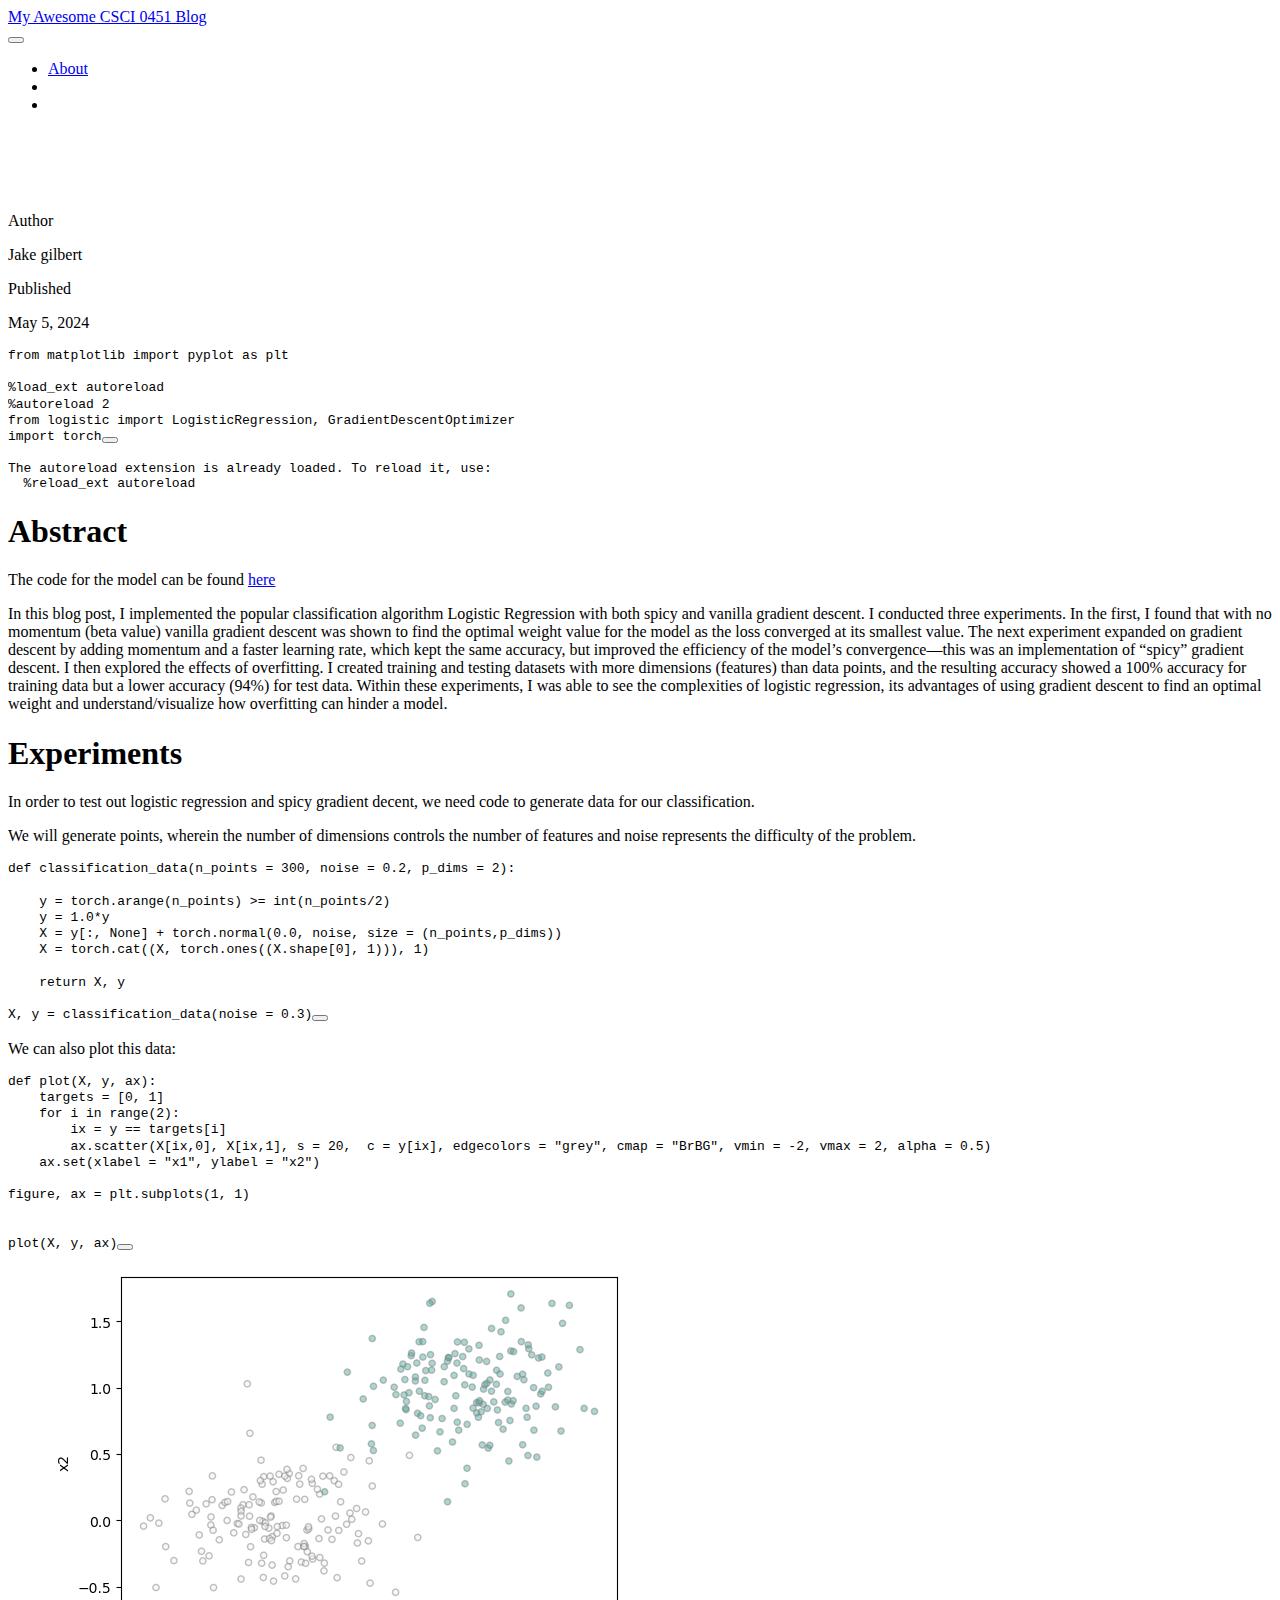
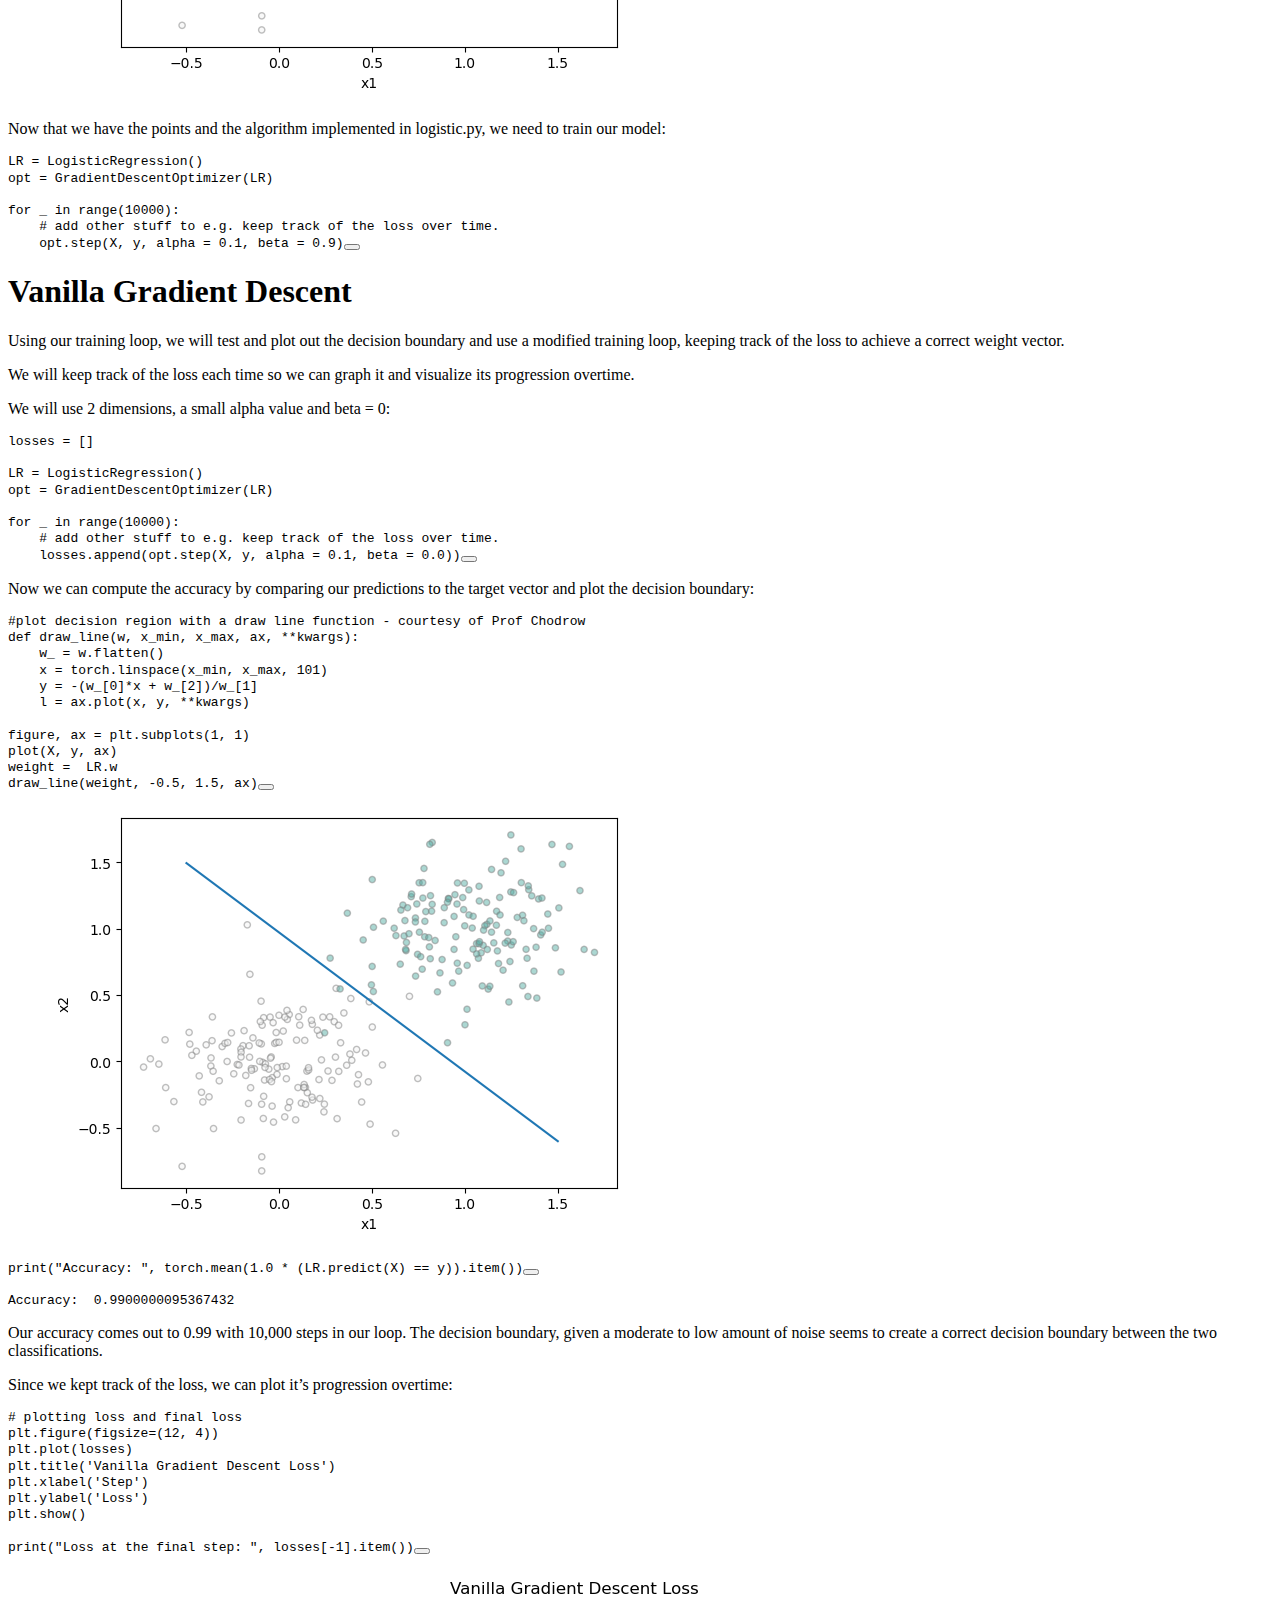
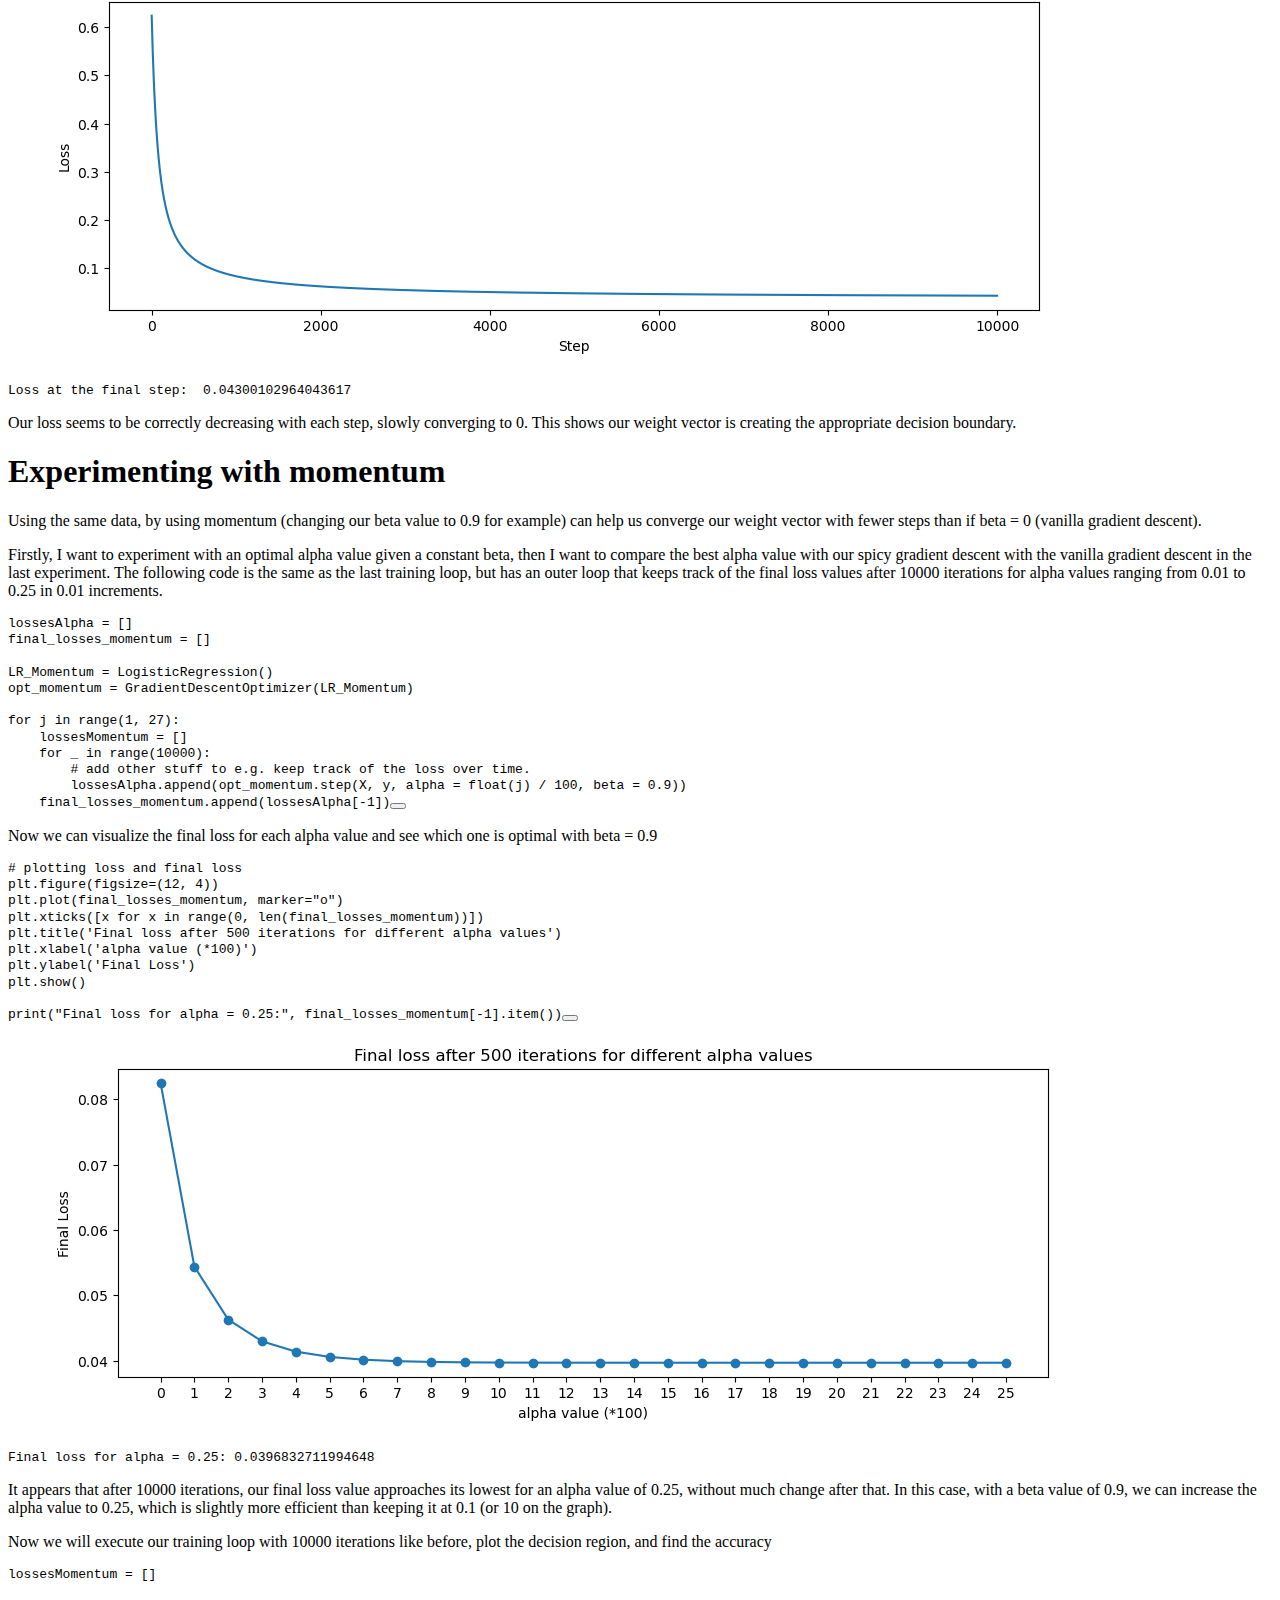
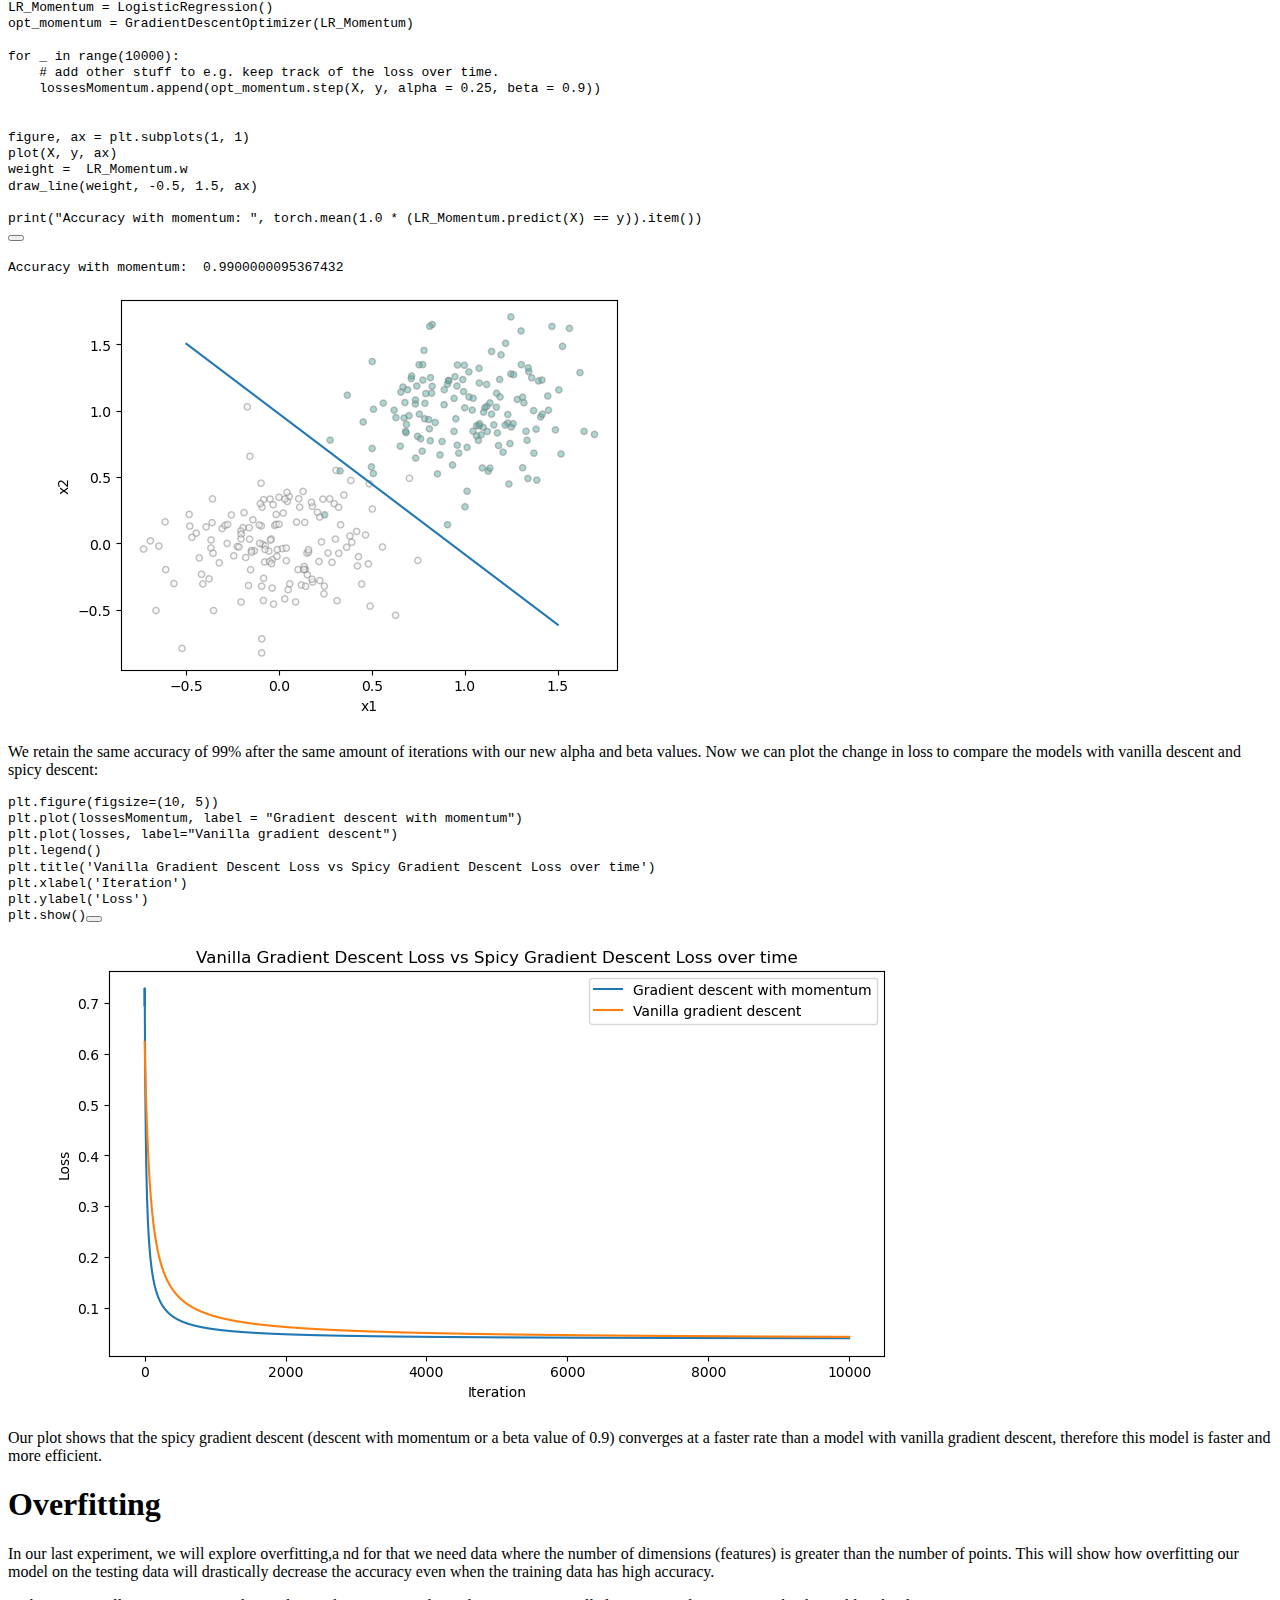
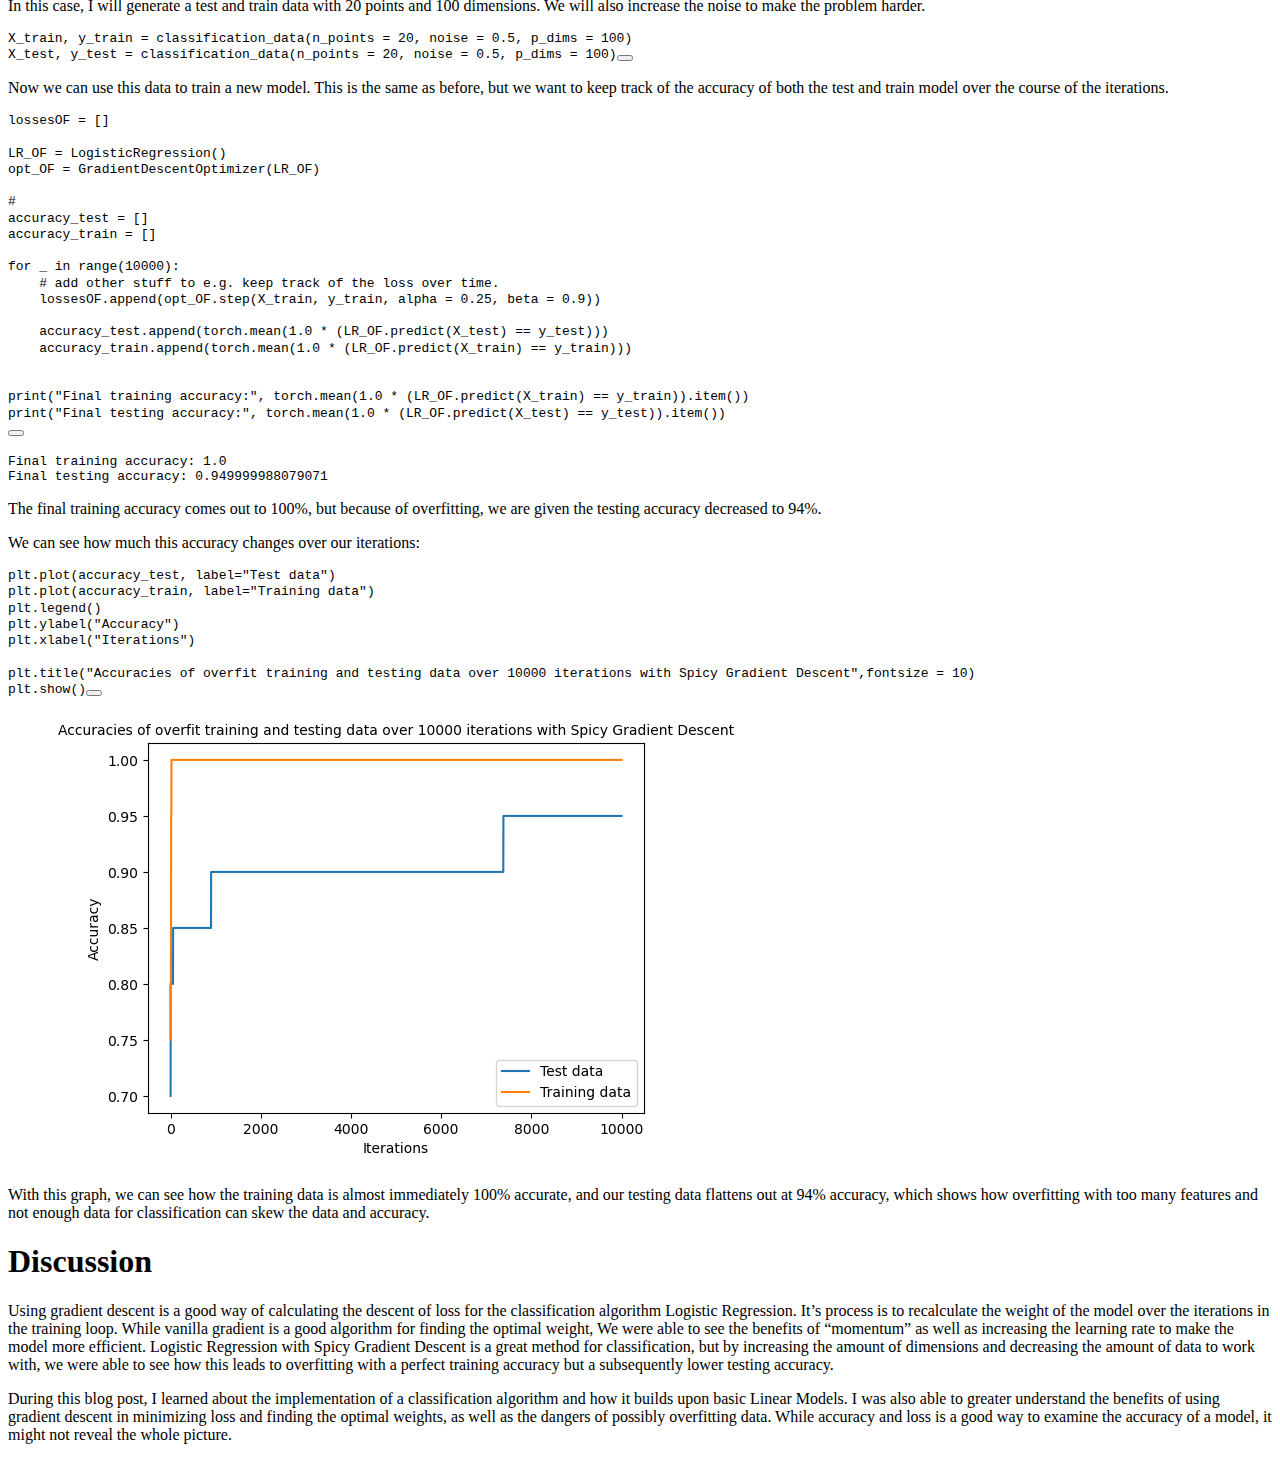
==== commit 3441b437: "logistic regression 1st submit again" ====
--- a/docs/posts/logistic-regression/index.html
+++ b/docs/posts/logistic-regression/index.html
@@ -8,7 +8,7 @@
 
 <meta name="author" content="Jake gilbert">
 <meta name="dcterms.date" content="2024-05-05">
-<meta name="description" content="Exploring the Logistic Regression algorithm and gradient descent">
+<meta name="description" content="Exploring the Logistic Regression algorithm, vanilla and spicy gradient descent and the effects of overfitting">
 
 <title>My Awesome CSCI 0451 Blog - Implementing Logistic Regression</title>
 <style>
@@ -171,7 +171,7 @@
       <h1 class="title">Implementing Logistic Regression</h1>
                   <div>
         <div class="description">
-          Exploring the Logistic Regression algorithm and gradient descent
+          Exploring the Logistic Regression algorithm, vanilla and spicy gradient descent and the effects of overfitting
         </div>
       </div>
                 </div>
@@ -223,6 +223,7 @@
 </div>
 <section id="abstract" class="level1">
 <h1>Abstract</h1>
+<p>The code for the model can be found <a href="https://github.com/jakerobg/cs451blog/blob/main/posts/logistic-regression/logistic.py">here</a></p>
 <p>In this blog post, I implemented the popular classification algorithm Logistic Regression with both spicy and vanilla gradient descent. I conducted three experiments. In the first, I found that with no momentum (beta value) vanilla gradient descent was shown to find the optimal weight value for the model as the loss converged at its smallest value. The next experiment expanded on gradient descent by adding momentum and a faster learning rate, which kept the same accuracy, but improved the efficiency of the model’s convergence—this was an implementation of “spicy” gradient descent. I then explored the effects of overfitting. I created training and testing datasets with more dimensions (features) than data points, and the resulting accuracy showed a 100% accuracy for training data but a lower accuracy (94%) for test data. Within these experiments, I was able to see the complexities of logistic regression, its advantages of using gradient descent to find an optimal weight and understand/visualize how overfitting can hinder a model.</p>
 </section>
 <section id="experiments" class="level1">
